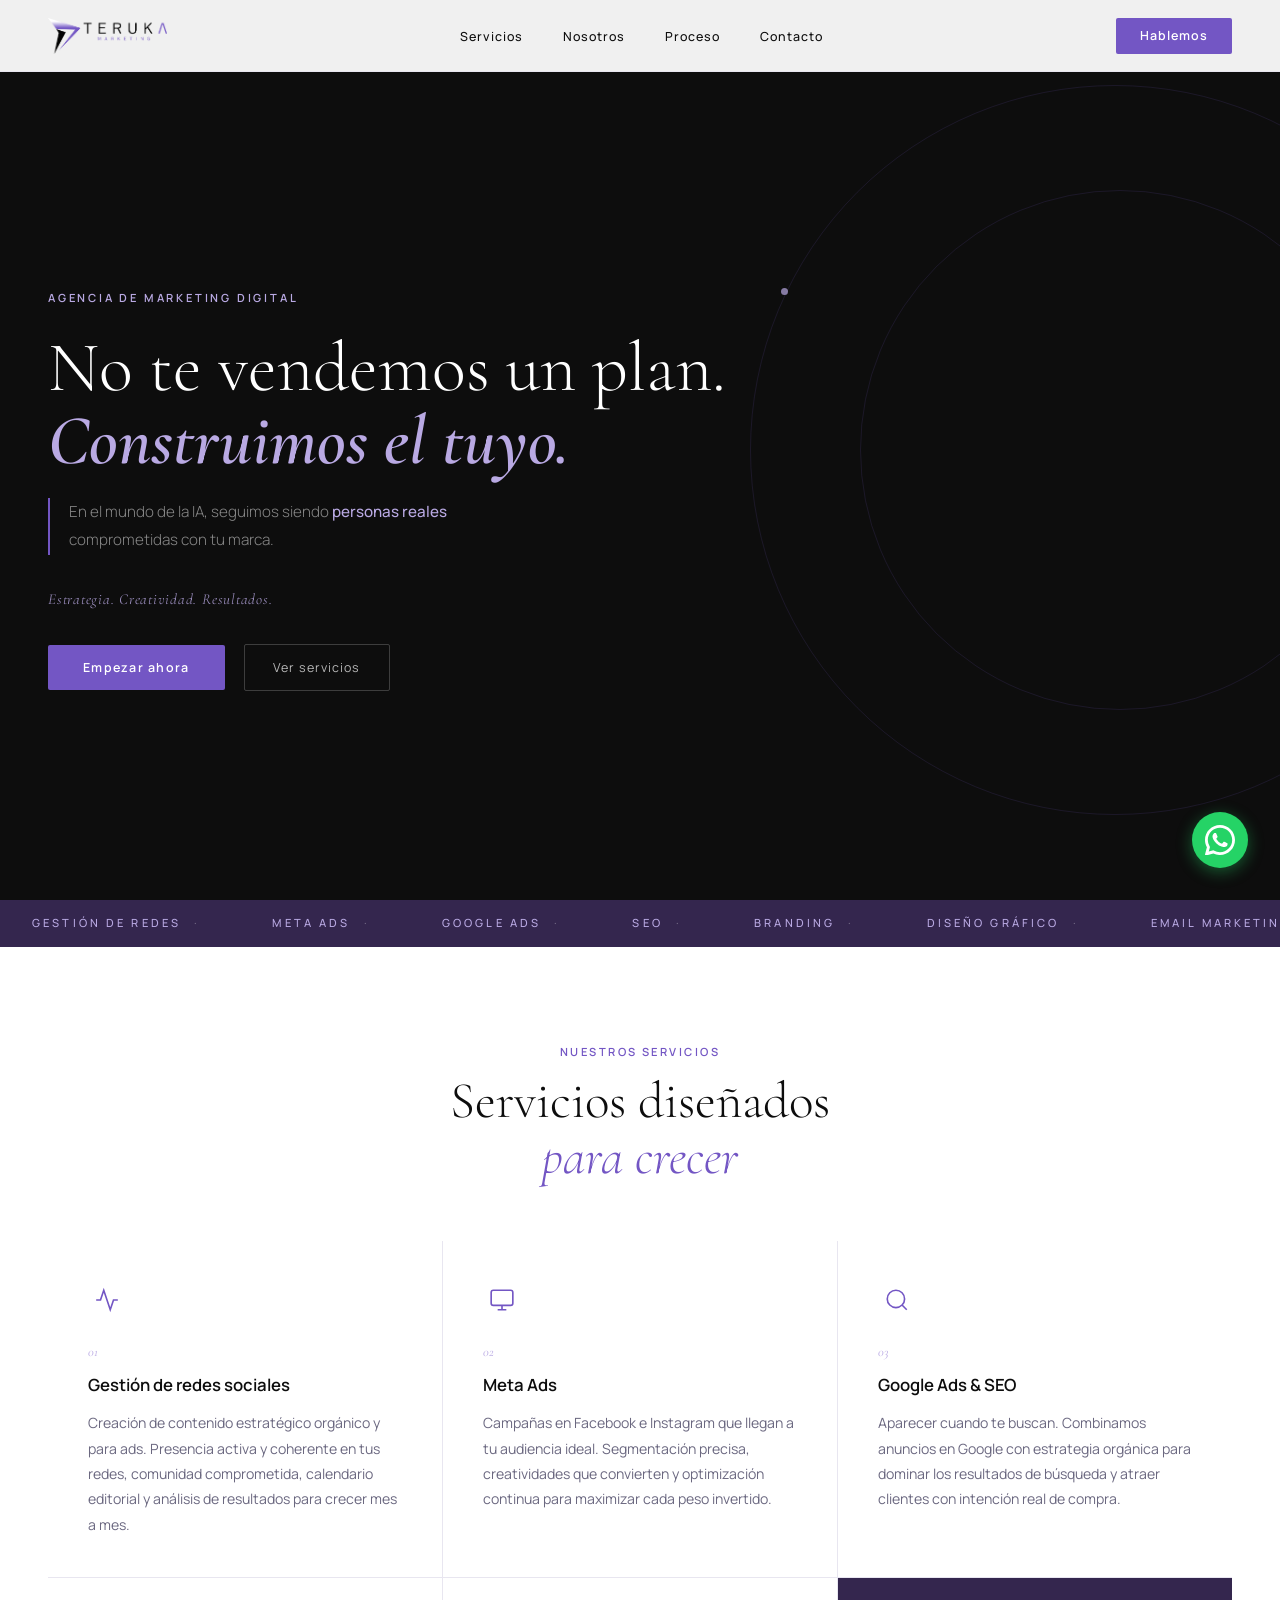
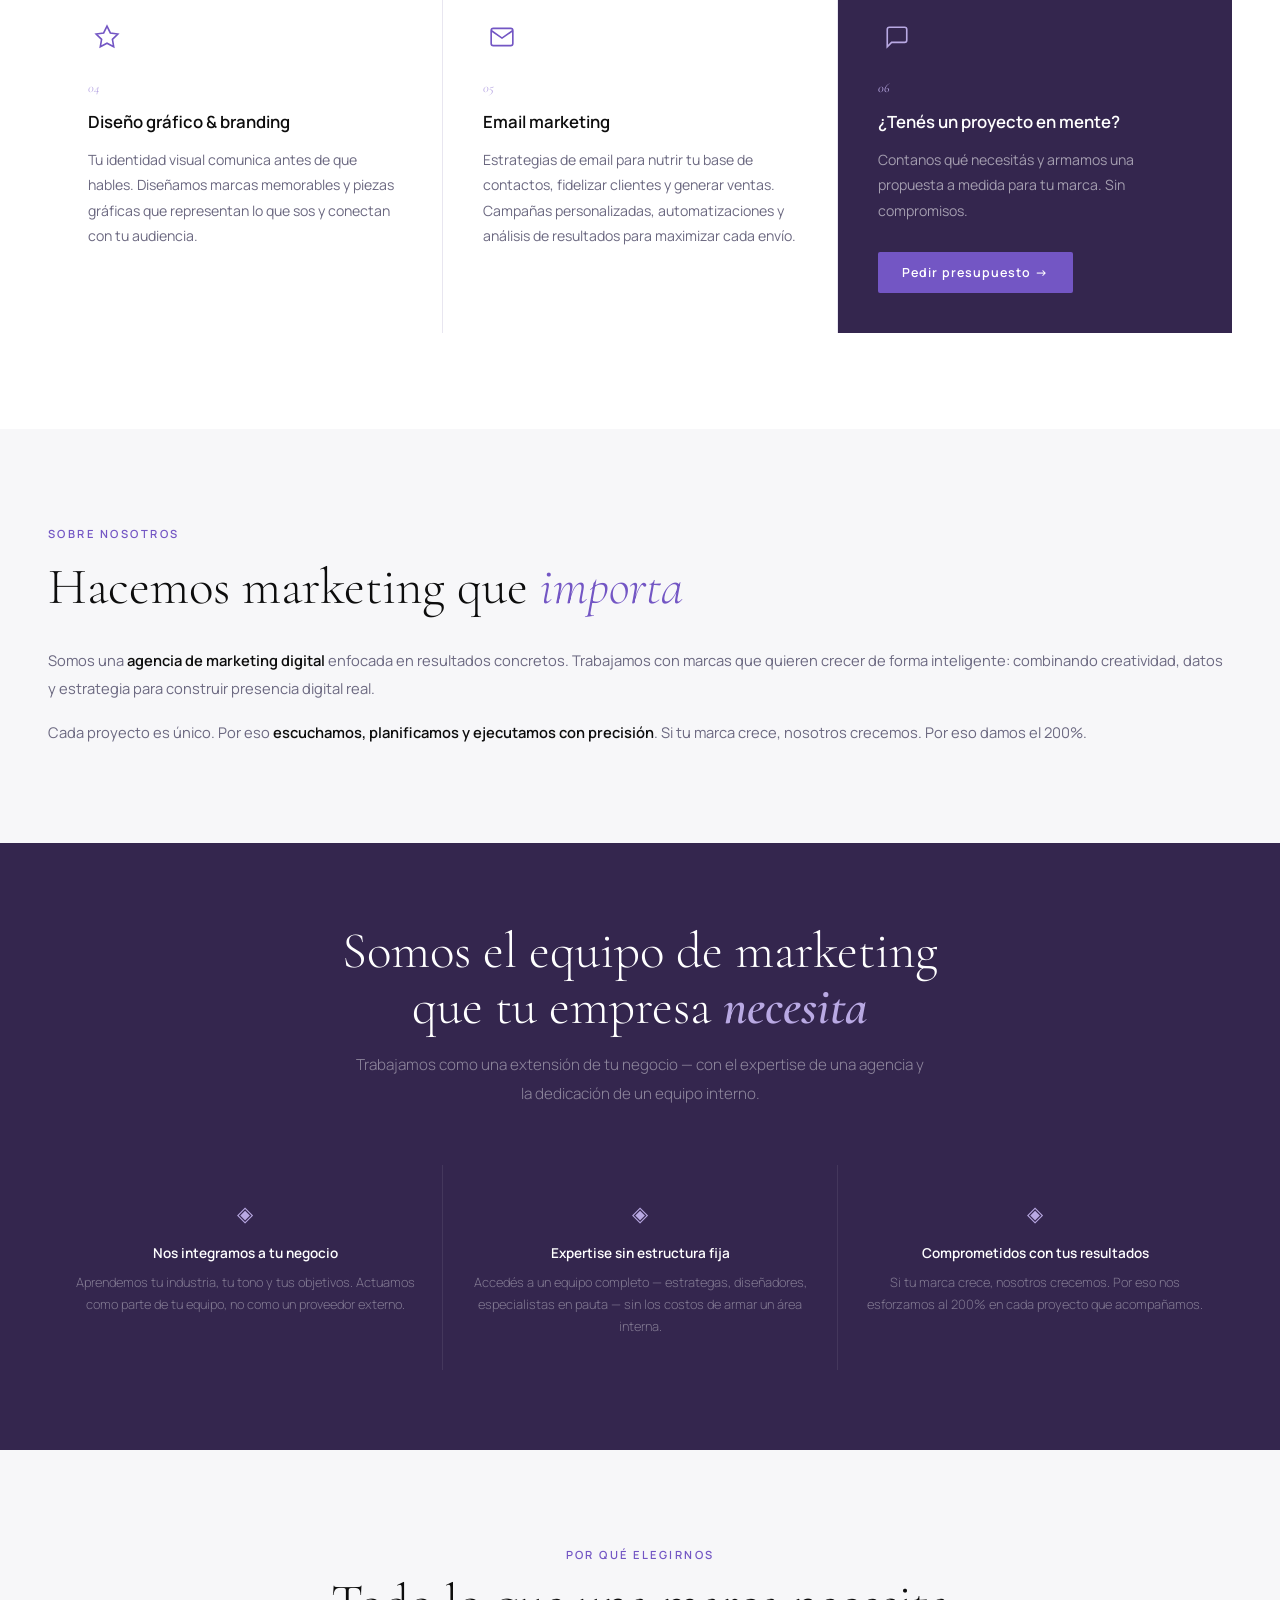
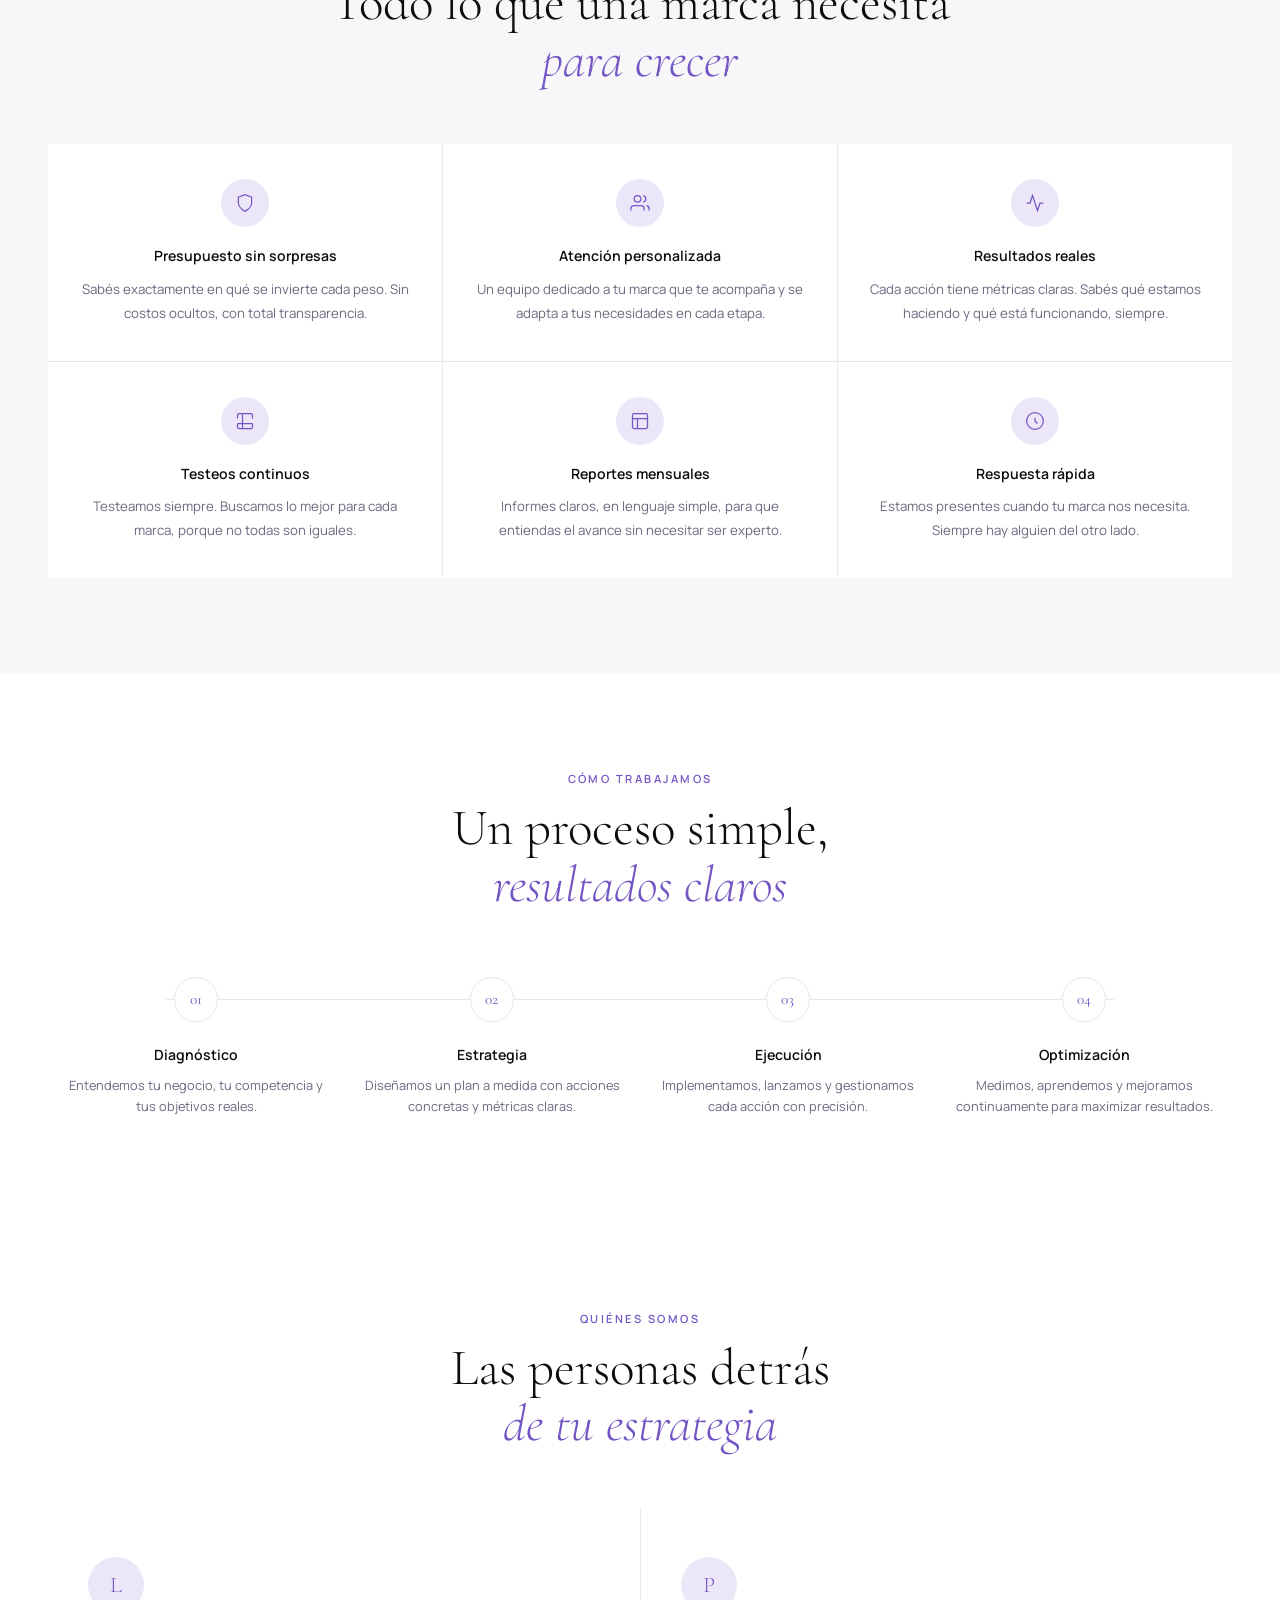
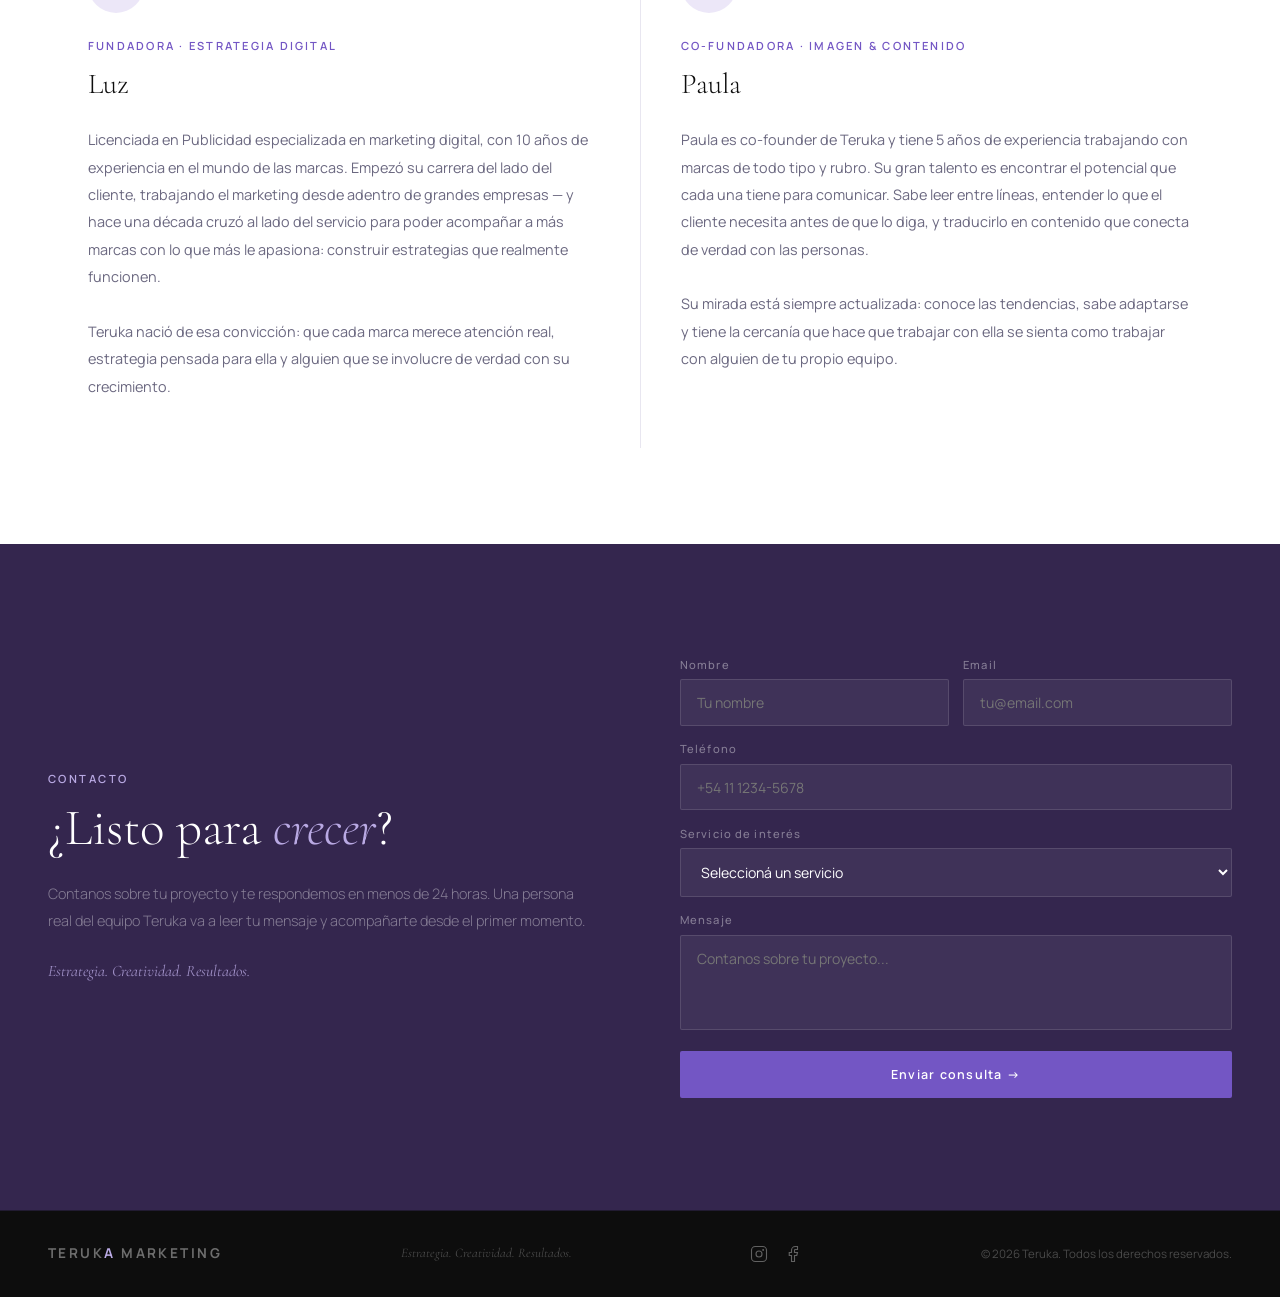
==== index.html @ 1d3dafeb "Add files via upload" ====
<!DOCTYPE html>
<html lang="es">
<head>
  <meta charset="UTF-8">
  <meta name="viewport" content="width=device-width, initial-scale=1.0">

  <!-- SEO básico -->
  <title>Teruka Marketing | Agencia de Marketing Digital</title>
  <meta name="description" content="Somos Teruka, tu equipo de marketing digital externo pero integrado. Estrategia a medida, Meta Ads, Google Ads, SEO, redes sociales y branding. Personas reales, resultados concretos.">
  <meta name="robots" content="index, follow">
  <meta name="google-site-verification" content="Epycf6hb0yD6rXR0CXgvN2WlVGTE7HreQMWPO1eZXPQ" />
  <link rel="canonical" href="https://www.terukamarketing.com/">

  <!-- Open Graph (para compartir en redes sociales) -->
  <meta property="og:type" content="website">
  <meta property="og:url" content="https://www.terukamarketing.com/">
  <meta property="og:title" content="Teruka Marketing | Agencia de Marketing Digital">
  <meta property="og:description" content="Tu equipo de marketing externo pero integrado. Estrategia a medida, Meta Ads, Google Ads, SEO, redes sociales y branding. Personas reales, resultados concretos.">
  <meta property="og:image" content="https://www.terukamarketing.com/img/og-image.jpg">
  <meta property="og:locale" content="es_AR">

  <!-- Twitter/X Card -->
  <meta name="twitter:card" content="summary_large_image">
  <meta name="twitter:title" content="Teruka Marketing | Agencia de Marketing Digital">
  <meta name="twitter:description" content="Tu equipo de marketing externo pero integrado. Personas reales, resultados concretos.">
  <meta name="twitter:image" content="https://www.terukamarketing.com/img/og-image.jpg">

  <!-- Favicon -->
  <link rel="icon" type="image/svg+xml" href="data:image/svg+xml,<svg xmlns='http://www.w3.org/2000/svg' viewBox='0 0 40 40'><polygon points='20,2 38,32 20,24 2,32' fill='%237356C4'/><polygon points='20,10 30,30 20,24' fill='%2334264E'/></svg>">

  <!-- Google Analytics -->
  <script async src="https://www.googletagmanager.com/gtag/js?id=G-FQPHSH0H2D"></script>
  <script>
    window.dataLayer = window.dataLayer || [];
    function gtag(){dataLayer.push(arguments);}
    gtag('js', new Date());
    gtag('config', 'G-FQPHSH0H2D');
  </script>

  <link href="https://fonts.googleapis.com/css2?family=Cormorant+Garamond:ital,wght@0,300;0,400;0,600;1,300;1,400;1,600&family=Manrope:wght@300;400;500;600;700&display=swap" rel="stylesheet">
  <link rel="stylesheet" href="css/styles.css">
</head>
<body>

<!-- ============================================
     NAVEGACIÓN
============================================ -->
<nav>
  <a href="#" class="nav-logo">
    <img src="img/logo-horizontal.png" alt="Teruka Marketing" class="nav-logo-img">
  </a>
  <ul class="nav-links">
    <li><a href="#servicios">Servicios</a></li>
    <li><a href="#nosotros">Nosotros</a></li>
    <li><a href="#proceso">Proceso</a></li>
    <li><a href="#contacto">Contacto</a></li>
  </ul>
  <button class="nav-cta" onclick="document.getElementById('contacto').scrollIntoView({behavior:'smooth'})">Hablemos</button>
  <button class="nav-hamburger" onclick="toggleMenu()" aria-label="Abrir menú">
    <span></span><span></span><span></span>
  </button>
</nav>

<!-- Menú mobile -->
<div class="nav-mobile" id="nav-mobile">
  <button class="nav-mobile-close" onclick="toggleMenu()" aria-label="Cerrar menú">✕</button>
  <ul>
    <li><a href="#servicios" onclick="toggleMenu()">Servicios</a></li>
    <li><a href="#nosotros" onclick="toggleMenu()">Nosotros</a></li>
    <li><a href="#proceso" onclick="toggleMenu()">Proceso</a></li>
    <li><a href="#contacto" onclick="toggleMenu()">Contacto</a></li>
  </ul>
  <button class="nav-cta" onclick="toggleMenu(); document.getElementById('contacto').scrollIntoView({behavior:'smooth'})">Hablemos</button>
</div>
<div class="nav-overlay" id="nav-overlay" onclick="toggleMenu()"></div>

<!-- ============================================
     HERO
============================================ -->
<section id="hero">
  <div class="hero-bg-circle hero-bg-c1"></div>
  <div class="hero-bg-circle hero-bg-c2"></div>
  <div class="hero-bg-dot"></div>
  <div class="hero-content">
    <p class="hero-eyebrow">Agencia de Marketing Digital</p>
    <h1 class="hero-title">No te vendemos un plan.<br><strong>Construimos el tuyo.</strong></h1>
    <p class="hero-support">En el mundo de la IA, seguimos siendo <em>personas reales</em> comprometidas con tu marca.</p>
    <p class="hero-tagline">Estrategia. Creatividad. Resultados.</p>
    <div>
      <button class="btn-primary" onclick="document.getElementById('contacto').scrollIntoView({behavior:'smooth'})">Empezar ahora</button>
      <button class="btn-secondary" onclick="document.getElementById('servicios').scrollIntoView({behavior:'smooth'})">Ver servicios</button>
    </div>
  </div>
</section>

<!-- ============================================
     MARQUEE (banda animada)
============================================ -->
<div class="marquee-wrap">
  <div class="marquee-track">
    <span class="marquee-item">Gestión de Redes <span class="marquee-sep">·</span></span>
    <span class="marquee-item">Meta Ads <span class="marquee-sep">·</span></span>
    <span class="marquee-item">Google Ads <span class="marquee-sep">·</span></span>
    <span class="marquee-item">SEO <span class="marquee-sep">·</span></span>
    <span class="marquee-item">Branding <span class="marquee-sep">·</span></span>
    <span class="marquee-item">Diseño Gráfico <span class="marquee-sep">·</span></span>
    <span class="marquee-item">Email Marketing <span class="marquee-sep">·</span></span>
    <span class="marquee-item">Gestión de Redes <span class="marquee-sep">·</span></span>
    <span class="marquee-item">Meta Ads <span class="marquee-sep">·</span></span>
    <span class="marquee-item">Google Ads <span class="marquee-sep">·</span></span>
    <span class="marquee-item">SEO <span class="marquee-sep">·</span></span>
    <span class="marquee-item">Branding <span class="marquee-sep">·</span></span>
    <span class="marquee-item">Diseño Gráfico <span class="marquee-sep">·</span></span>
    <span class="marquee-item">Email Marketing <span class="marquee-sep">·</span></span>
  </div>
</div>

<!-- ============================================
     SERVICIOS
============================================ -->
<section id="servicios">
  <div class="section-header">
    <p class="section-label">Nuestros Servicios</p>
    <h2 class="section-title">Servicios diseñados<br><em>para crecer</em></h2>
  </div>
  <div class="services-grid">

    <div class="service-card">
      <div class="service-icon">
        <svg viewBox="0 0 24 24"><path d="M22 12h-4l-3 9L9 3l-3 9H2"/></svg>
      </div>
      <p class="service-num">01</p>
      <h3 class="service-name">Gestión de redes sociales</h3>
      <p class="service-desc">Creación de contenido estratégico orgánico y para ads. Presencia activa y coherente en tus redes, comunidad comprometida, calendario editorial y análisis de resultados para crecer mes a mes.</p>
    </div>

    <div class="service-card">
      <div class="service-icon">
        <svg viewBox="0 0 24 24"><rect x="2" y="3" width="20" height="14" rx="2"/><path d="M8 21h8M12 17v4"/></svg>
      </div>
      <p class="service-num">02</p>
      <h3 class="service-name">Meta Ads</h3>
      <p class="service-desc">Campañas en Facebook e Instagram que llegan a tu audiencia ideal. Segmentación precisa, creatividades que convierten y optimización continua para maximizar cada peso invertido.</p>
    </div>

    <div class="service-card">
      <div class="service-icon">
        <svg viewBox="0 0 24 24"><circle cx="11" cy="11" r="8"/><path d="m21 21-4.35-4.35"/></svg>
      </div>
      <p class="service-num">03</p>
      <h3 class="service-name">Google Ads & SEO</h3>
      <p class="service-desc">Aparecer cuando te buscan. Combinamos anuncios en Google con estrategia orgánica para dominar los resultados de búsqueda y atraer clientes con intención real de compra.</p>
    </div>

    <div class="service-card">
      <div class="service-icon">
        <svg viewBox="0 0 24 24"><polygon points="12 2 15.09 8.26 22 9.27 17 14.14 18.18 21.02 12 17.77 5.82 21.02 7 14.14 2 9.27 8.91 8.26 12 2"/></svg>
      </div>
      <p class="service-num">04</p>
      <h3 class="service-name">Diseño gráfico & branding</h3>
      <p class="service-desc">Tu identidad visual comunica antes de que hables. Diseñamos marcas memorables y piezas gráficas que representan lo que sos y conectan con tu audiencia.</p>
    </div>

    <div class="service-card">
      <div class="service-icon">
        <svg viewBox="0 0 24 24"><path d="M4 4h16c1.1 0 2 .9 2 2v12c0 1.1-.9 2-2 2H4c-1.1 0-2-.9-2-2V6c0-1.1.9-2 2-2z"/><polyline points="22,6 12,13 2,6"/></svg>
      </div>
      <p class="service-num">05</p>
      <h3 class="service-name">Email marketing</h3>
      <p class="service-desc">Estrategias de email para nutrir tu base de contactos, fidelizar clientes y generar ventas. Campañas personalizadas, automatizaciones y análisis de resultados para maximizar cada envío.</p>
    </div>

    <div class="service-card" style="display:flex;flex-direction:column;align-items:flex-start;justify-content:space-between;background:var(--purple-dark);">
      <div>
        <div class="service-icon">
          <svg viewBox="0 0 24 24" style="stroke:#B9A9E3"><path d="M21 15a2 2 0 0 1-2 2H7l-4 4V5a2 2 0 0 1 2-2h14a2 2 0 0 1 2 2z"/></svg>
        </div>
        <p class="service-num" style="color:var(--purple-light)">06</p>
        <h3 class="service-name" style="color:#fff">¿Tenés un proyecto en mente?</h3>
        <p class="service-desc" style="color:rgba(255,255,255,0.55);margin-bottom:1.8rem">Contanos qué necesitás y armamos una propuesta a medida para tu marca. Sin compromisos.</p>
      </div>
      <button
        onclick="document.getElementById('contacto').scrollIntoView({behavior:'smooth'})"
        style="background:var(--purple-main);color:#fff;border:none;padding:0.75rem 1.5rem;font-family:var(--font-body);font-size:0.78rem;letter-spacing:0.08em;font-weight:600;cursor:pointer;border-radius:2px;transition:background 0.2s;"
        onmouseover="this.style.background='#8a6ad4'"
        onmouseout="this.style.background='var(--purple-main)'"
      >Pedir presupuesto →</button>
    </div>

  </div>
</section>

<!-- ============================================
     NOSOTROS
============================================ -->
<section id="nosotros" style="grid-template-columns:1fr">
  <div>
    <p class="about-label">Sobre nosotros</p>
    <h2 class="about-title">Hacemos marketing que <em>importa</em></h2>
    <p class="about-text">Somos una <strong>agencia de marketing digital</strong> enfocada en resultados concretos. Trabajamos con marcas que quieren crecer de forma inteligente: combinando creatividad, datos y estrategia para construir presencia digital real.</p>
    <p class="about-text" style="margin-top:1rem">Cada proyecto es único. Por eso <strong>escuchamos, planificamos y ejecutamos con precisión</strong>. Si tu marca crece, nosotros crecemos. Por eso damos el 200%.</p>
  </div>
</section>

<!-- ============================================
     BANNER EQUIPO
============================================ -->
<div class="equipo-banner">
  <h2 class="equipo-banner-title">Somos el equipo de marketing<br>que tu empresa <strong>necesita</strong></h2>
  <p class="equipo-banner-sub">Trabajamos como una extensión de tu negocio — con el expertise de una agencia y la dedicación de un equipo interno.</p>
  <div class="equipo-features">
    <div class="equipo-feature">
      <div class="equipo-feature-icon">◈</div>
      <div class="equipo-feature-title">Nos integramos a tu negocio</div>
      <div class="equipo-feature-desc">Aprendemos tu industria, tu tono y tus objetivos. Actuamos como parte de tu equipo, no como un proveedor externo.</div>
    </div>
    <div class="equipo-feature">
      <div class="equipo-feature-icon">◈</div>
      <div class="equipo-feature-title">Expertise sin estructura fija</div>
      <div class="equipo-feature-desc">Accedés a un equipo completo — estrategas, diseñadores, especialistas en pauta — sin los costos de armar un área interna.</div>
    </div>
    <div class="equipo-feature">
      <div class="equipo-feature-icon">◈</div>
      <div class="equipo-feature-title">Comprometidos con tus resultados</div>
      <div class="equipo-feature-desc">Si tu marca crece, nosotros crecemos. Por eso nos esforzamos al 200% en cada proyecto que acompañamos.</div>
    </div>
  </div>
</div>

<!-- ============================================
     DIFERENCIALES
============================================ -->
<section id="diferenciales">
  <div class="section-header">
    <p class="section-label">Por qué elegirnos</p>
    <h2 class="section-title">Todo lo que una marca necesita<br><em>para crecer</em></h2>
  </div>
  <div class="diferenciales-grid">
    <div class="diferencial-card">
      <div class="dif-icon"><svg viewBox="0 0 24 24"><path d="M12 22s8-4 8-10V5l-8-3-8 3v7c0 6 8 10 8 10z"/></svg></div>
      <h3 class="dif-name">Presupuesto sin sorpresas</h3>
      <p class="dif-desc">Sabés exactamente en qué se invierte cada peso. Sin costos ocultos, con total transparencia.</p>
    </div>
    <div class="diferencial-card">
      <div class="dif-icon"><svg viewBox="0 0 24 24"><path d="M17 21v-2a4 4 0 0 0-4-4H5a4 4 0 0 0-4 4v2"/><circle cx="9" cy="7" r="4"/><path d="M23 21v-2a4 4 0 0 0-3-3.87"/><path d="M16 3.13a4 4 0 0 1 0 7.75"/></svg></div>
      <h3 class="dif-name">Atención personalizada</h3>
      <p class="dif-desc">Un equipo dedicado a tu marca que te acompaña y se adapta a tus necesidades en cada etapa.</p>
    </div>
    <div class="diferencial-card">
      <div class="dif-icon"><svg viewBox="0 0 24 24"><polyline points="22 12 18 12 15 21 9 3 6 12 2 12"/></svg></div>
      <h3 class="dif-name">Resultados reales</h3>
      <p class="dif-desc">Cada acción tiene métricas claras. Sabés qué estamos haciendo y qué está funcionando, siempre.</p>
    </div>
    <div class="diferencial-card">
      <div class="dif-icon"><svg viewBox="0 0 24 24"><path d="M9 3H5a2 2 0 0 0-2 2v4m6-6h10a2 2 0 0 1 2 2v4M9 3v18m0 0h10a2 2 0 0 0 2-2v-4M9 21H5a2 2 0 0 1-2-2v-4m0 0h18"/></svg></div>
      <h3 class="dif-name">Testeos continuos</h3>
      <p class="dif-desc">Testeamos siempre. Buscamos lo mejor para cada marca, porque no todas son iguales.</p>
    </div>
    <div class="diferencial-card">
      <div class="dif-icon"><svg viewBox="0 0 24 24"><rect x="3" y="3" width="18" height="18" rx="2"/><path d="M3 9h18M9 21V9"/></svg></div>
      <h3 class="dif-name">Reportes mensuales</h3>
      <p class="dif-desc">Informes claros, en lenguaje simple, para que entiendas el avance sin necesitar ser experto.</p>
    </div>
    <div class="diferencial-card">
      <div class="dif-icon"><svg viewBox="0 0 24 24"><circle cx="12" cy="12" r="10"/><path d="M12 8v4l3 3"/></svg></div>
      <h3 class="dif-name">Respuesta rápida</h3>
      <p class="dif-desc">Estamos presentes cuando tu marca nos necesita. Siempre hay alguien del otro lado.</p>
    </div>
  </div>
</section>

<!-- ============================================
     PROCESO
============================================ -->
<section id="proceso">
  <div class="section-header">
    <p class="section-label">Cómo trabajamos</p>
    <h2 class="section-title">Un proceso simple,<br><em>resultados claros</em></h2>
  </div>
  <div class="process-steps">
    <div class="process-step">
      <div class="step-circle">01</div>
      <h4 class="step-title">Diagnóstico</h4>
      <p class="step-desc">Entendemos tu negocio, tu competencia y tus objetivos reales.</p>
    </div>
    <div class="process-step">
      <div class="step-circle">02</div>
      <h4 class="step-title">Estrategia</h4>
      <p class="step-desc">Diseñamos un plan a medida con acciones concretas y métricas claras.</p>
    </div>
    <div class="process-step">
      <div class="step-circle">03</div>
      <h4 class="step-title">Ejecución</h4>
      <p class="step-desc">Implementamos, lanzamos y gestionamos cada acción con precisión.</p>
    </div>
    <div class="process-step">
      <div class="step-circle">04</div>
      <h4 class="step-title">Optimización</h4>
      <p class="step-desc">Medimos, aprendemos y mejoramos continuamente para maximizar resultados.</p>
    </div>
  </div>
</section>

<!-- ============================================
     EQUIPO (pilares / personas)
============================================ -->
<section id="pilares" style="background:var(--white);padding:6rem 3rem">
  <div class="section-header">
    <p class="section-label">Quiénes somos</p>
    <h2 class="section-title">Las personas detrás<br><em>de tu estrategia</em></h2>
  </div>
  <div style="display:grid;grid-template-columns:1fr 1fr;gap:1px;background:var(--gray-mid);margin-top:3.5rem">

    <div style="background:var(--white);padding:3rem 2.5rem;position:relative;overflow:hidden;transition:background 0.3s"
         onmouseover="this.style.background='var(--purple-faint)'"
         onmouseout="this.style.background='var(--white)'">
      <div style="width:56px;height:56px;border-radius:50%;background:var(--purple-ultra);display:flex;align-items:center;justify-content:center;margin-bottom:1.5rem;font-family:var(--font-display);font-size:1.4rem;font-weight:300;color:var(--purple-main)">L</div>
      <p style="font-size:0.7rem;letter-spacing:0.2em;color:var(--purple-main);text-transform:uppercase;font-weight:600;margin-bottom:0.4rem">Fundadora · Estrategia Digital</p>
      <h3 style="font-family:var(--font-display);font-size:1.8rem;font-weight:300;margin-bottom:1.2rem;color:var(--black)">Luz</h3>
      <p style="color:var(--gray-text);line-height:1.9;font-size:0.9rem">Licenciada en Publicidad especializada en marketing digital, con 10 años de experiencia en el mundo de las marcas. Empezó su carrera del lado del cliente, trabajando el marketing desde adentro de grandes empresas — y hace una década cruzó al lado del servicio para poder acompañar a más marcas con lo que más le apasiona: construir estrategias que realmente funcionen.<br><br>Teruka nació de esa convicción: que cada marca merece atención real, estrategia pensada para ella y alguien que se involucre de verdad con su crecimiento.</p>
    </div>

    <div style="background:var(--white);padding:3rem 2.5rem;position:relative;overflow:hidden;transition:background 0.3s"
         onmouseover="this.style.background='var(--purple-faint)'"
         onmouseout="this.style.background='var(--white)'">
      <div style="width:56px;height:56px;border-radius:50%;background:var(--purple-ultra);display:flex;align-items:center;justify-content:center;margin-bottom:1.5rem;font-family:var(--font-display);font-size:1.4rem;font-weight:300;color:var(--purple-main)">P</div>
      <p style="font-size:0.7rem;letter-spacing:0.2em;color:var(--purple-main);text-transform:uppercase;font-weight:600;margin-bottom:0.4rem">Co-fundadora · Imagen & Contenido</p>
      <h3 style="font-family:var(--font-display);font-size:1.8rem;font-weight:300;margin-bottom:1.2rem;color:var(--black)">Paula</h3>
      <p style="color:var(--gray-text);line-height:1.9;font-size:0.9rem">Paula es co-founder de Teruka y tiene 5 años de experiencia trabajando con marcas de todo tipo y rubro. Su gran talento es encontrar el potencial que cada una tiene para comunicar. Sabe leer entre líneas, entender lo que el cliente necesita antes de que lo diga, y traducirlo en contenido que conecta de verdad con las personas.<br><br>Su mirada está siempre actualizada: conoce las tendencias, sabe adaptarse y tiene la cercanía que hace que trabajar con ella se sienta como trabajar con alguien de tu propio equipo.</p>
    </div>

  </div>
</section>

<!-- ============================================
     CONTACTO
============================================ -->
<section id="contacto">
  <div class="contact-left">
    <p class="section-label">Contacto</p>
    <h2 class="contact-title">¿Listo para <em>crecer</em>?</h2>
    <p class="contact-sub">Contanos sobre tu proyecto y te respondemos en menos de 24 horas. Una persona real del equipo Teruka va a leer tu mensaje y acompañarte desde el primer momento.</p>
    <p class="contact-tagline">Estrategia. Creatividad. Resultados.</p>
  </div>
  <div>
    <form class="contact-form" id="contact-form" onsubmit="handleSubmit(event)">
      <div class="form-row">
        <div class="form-field"><label>Nombre</label><input type="text" name="nombre" placeholder="Tu nombre" id="f-nombre"></div>
        <div class="form-field"><label>Email</label><input type="email" name="email" placeholder="tu@email.com" id="f-email"></div>
      </div>
      <div class="form-field"><label>Teléfono</label><input type="tel" name="telefono" placeholder="+54 11 1234-5678" required></div>
      <div class="form-field">
        <label>Servicio de interés</label>
        <select name="servicio" id="f-servicio">
          <option value="">Seleccioná un servicio</option>
          <option>Gestión de redes sociales</option>
          <option>Meta Ads</option>
          <option>Google Ads / SEO</option>
          <option>Diseño gráfico / Branding</option>
          <option>Email marketing</option>
          <option>Estrategia integral</option>
        </select>
      </div>
      <div class="form-field"><label>Mensaje</label><textarea name="mensaje" placeholder="Contanos sobre tu proyecto..." id="f-mensaje"></textarea></div>
      <button type="submit" class="form-submit" id="form-btn">Enviar consulta →</button>
      <p id="form-msg" style="display:none;text-align:center;font-size:0.88rem;padding:0.75rem;border-radius:2px;margin-top:0.5rem"></p>
    </form>
  </div>
</section>

<!-- ============================================
     FOOTER
============================================ -->
<footer>
  <div class="footer-left">
    <span class="footer-logo-text">TERUK<span>A</span> MARKETING</span>
  </div>
  <span class="footer-tagline">Estrategia. Creatividad. Resultados.</span>
  <div class="footer-social">
    <a href="https://www.instagram.com/teruka.marketing/" target="_blank" aria-label="Instagram de Teruka">
      <svg viewBox="0 0 24 24" fill="none" stroke="currentColor" stroke-width="1.5"><rect x="2" y="2" width="20" height="20" rx="5"/><circle cx="12" cy="12" r="4"/><circle cx="17.5" cy="6.5" r="0.5" fill="currentColor"/></svg>
    </a>
    <a href="https://www.facebook.com/profile.php?id=61590219536391" target="_blank" aria-label="Facebook de Teruka">
      <svg viewBox="0 0 24 24" fill="none" stroke="currentColor" stroke-width="1.5"><path d="M18 2h-3a5 5 0 0 0-5 5v3H7v4h3v8h4v-8h3l1-4h-4V7a1 1 0 0 1 1-1h3z"/></svg>
    </a>
  </div>
  <span class="footer-copy">© 2026 Teruka. Todos los derechos reservados.</span>
</footer>

<!-- Botón flotante de WhatsApp -->
<a class="whatsapp-btn" href="https://wa.me/5491164404437?text=Hola%2C%20me%20interesa%20saber%20m%C3%A1s%20sobre%20los%20servicios%20de%20Teruka." target="_blank" aria-label="Contactar por WhatsApp">
  <svg viewBox="0 0 24 24" fill="currentColor"><path d="M17.472 14.382c-.297-.149-1.758-.867-2.03-.967-.273-.099-.471-.148-.67.15-.197.297-.767.966-.94 1.164-.173.199-.347.223-.644.075-.297-.15-1.255-.463-2.39-1.475-.883-.788-1.48-1.761-1.653-2.059-.173-.297-.018-.458.13-.606.134-.133.298-.347.446-.52.149-.174.198-.298.298-.497.099-.198.05-.371-.025-.52-.075-.149-.669-1.612-.916-2.207-.242-.579-.487-.5-.669-.51-.173-.008-.371-.01-.57-.01-.198 0-.52.074-.792.372-.272.297-1.04 1.016-1.04 2.479 0 1.462 1.065 2.875 1.213 3.074.149.198 2.096 3.2 5.077 4.487.709.306 1.262.489 1.694.625.712.227 1.36.195 1.871.118.571-.085 1.758-.719 2.006-1.413.248-.694.248-1.289.173-1.413-.074-.124-.272-.198-.57-.347z"/><path d="M12 0C5.373 0 0 5.373 0 12c0 2.117.554 4.103 1.523 5.826L.057 23.428a.75.75 0 0 0 .921.921l5.687-1.461A11.945 11.945 0 0 0 12 24c6.627 0 12-5.373 12-12S18.627 0 12 0zm0 21.75a9.696 9.696 0 0 1-4.953-1.355l-.355-.211-3.676.944.974-3.565-.232-.368A9.697 9.697 0 0 1 2.25 12C2.25 6.615 6.615 2.25 12 2.25S21.75 6.615 21.75 12 17.385 21.75 12 21.75z"/></svg>
</a>

<script src="js/main.js"></script>
</body>
</html>
---- css/styles.css ----
/* ============================================
   TERUKA MARKETING — Estilos globales
   Colores: #7356C4 (principal), #34264E (oscuro), #B9A9E3 (claro)
   Tipografías: Manrope (cuerpo), Cormorant Garamond (títulos)
============================================ */

/* Reset y variables */
* { margin: 0; padding: 0; box-sizing: border-box; }

:root {
  --white: #ffffff;
  --black: #0d0d0d;
  --purple-dark: #34264E;
  --purple-main: #7356C4;
  --purple-light: #B9A9E3;
  --purple-faint: #f0ecfa;
  --purple-ultra: #ece7f8;
  --gray-soft: #f7f7f9;
  --gray-mid: #e8e6f0;
  --gray-text: #6b6880;
  --font-display: 'Cormorant Garamond', serif;
  --font-body: 'Manrope', sans-serif;
}

html { scroll-behavior: smooth; }

body {
  font-family: var(--font-body);
  background: var(--white);
  color: var(--black);
  font-size: 16px;
  line-height: 1.6;
  overflow-x: hidden;
}

/* ============================================
   NAVEGACIÓN
============================================ */
nav {
  position: fixed;
  top: 0; left: 0; right: 0;
  z-index: 100;
  padding: 1.1rem 3rem;
  display: flex;
  justify-content: space-between;
  align-items: center;
  background: rgba(255, 255, 255, 0.94);
  backdrop-filter: blur(10px);
  border-bottom: 1px solid var(--gray-mid);
}

.nav-logo { display: flex; align-items: center; text-decoration: none; }
.nav-logo-img { height: 36px; width: auto; }

.nav-links { display: flex; gap: 2.5rem; list-style: none; }
.nav-links a {
  text-decoration: none;
  color: var(--black);
  font-size: 0.78rem;
  letter-spacing: 0.08em;
  font-weight: 500;
  transition: color 0.2s;
}
.nav-links a:hover { color: var(--purple-main); }

.nav-cta {
  background: var(--purple-main);
  color: var(--white);
  border: none;
  padding: 0.6rem 1.5rem;
  font-family: var(--font-body);
  font-size: 0.78rem;
  letter-spacing: 0.08em;
  font-weight: 600;
  cursor: pointer;
  transition: background 0.2s;
  border-radius: 2px;
}
.nav-cta:hover { background: var(--purple-dark); }

/* ============================================
   HERO
============================================ */
#hero {
  min-height: 100vh;
  display: flex;
  align-items: center;
  padding: 0 3rem;
  padding-top: 5rem;
  position: relative;
  overflow: hidden;
  background: var(--black);
}

.hero-bg-circle {
  position: absolute;
  border-radius: 50%;
  border: 1px solid rgba(115, 86, 196, 0.15);
}
.hero-bg-c1 { right: -100px; top: 50%; transform: translateY(-50%); width: 520px; height: 520px; }
.hero-bg-c2 { right: -200px; top: 50%; transform: translateY(-50%); width: 730px; height: 730px; }
.hero-bg-dot {
  position: absolute;
  width: 7px; height: 7px;
  border-radius: 50%;
  background: var(--purple-light);
  top: 32%; left: 61%;
  opacity: 0.7;
}

.hero-content { max-width: 680px; animation: fadeUp 0.9s ease forwards; }
.hero-eyebrow {
  font-size: 0.7rem;
  letter-spacing: 0.25em;
  color: var(--purple-light);
  text-transform: uppercase;
  margin-bottom: 1.5rem;
  font-weight: 600;
}
.hero-title {
  font-family: var(--font-display);
  font-size: clamp(2.8rem, 5.5vw, 5rem);
  font-weight: 300;
  line-height: 1.05;
  margin-bottom: 1.2rem;
  color: var(--white);
}
.hero-title strong { font-weight: 600; font-style: italic; color: var(--purple-light); }

.hero-support {
  font-size: 0.95rem;
  color: rgba(255, 255, 255, 0.5);
  max-width: 460px;
  margin-bottom: 2rem;
  font-weight: 300;
  line-height: 1.9;
  border-left: 2px solid var(--purple-main);
  padding-left: 1.2rem;
}
.hero-support em { color: var(--purple-light); font-style: normal; font-weight: 500; }

.hero-tagline {
  font-family: var(--font-display);
  font-size: 0.95rem;
  color: var(--purple-light);
  font-style: italic;
  letter-spacing: 0.05em;
  margin-bottom: 2rem;
  opacity: 0.8;
}

.btn-primary {
  display: inline-block;
  background: var(--purple-main);
  color: var(--white);
  padding: 0.9rem 2.2rem;
  font-size: 0.78rem;
  letter-spacing: 0.1em;
  font-weight: 600;
  transition: all 0.2s;
  cursor: pointer;
  border: none;
  font-family: var(--font-body);
  border-radius: 2px;
}
.btn-primary:hover { background: var(--purple-dark); }

.btn-secondary {
  display: inline-block;
  background: transparent;
  color: rgba(255, 255, 255, 0.7);
  padding: 0.9rem 1.8rem;
  font-size: 0.78rem;
  letter-spacing: 0.08em;
  border: 1px solid rgba(255, 255, 255, 0.2);
  margin-left: 1rem;
  transition: all 0.2s;
  cursor: pointer;
  font-family: var(--font-body);
  border-radius: 2px;
}
.btn-secondary:hover { border-color: var(--purple-light); color: var(--purple-light); }

/* ============================================
   MARQUEE (banda animada)
============================================ */
.marquee-wrap { background: var(--purple-dark); padding: 0.9rem 0; overflow: hidden; }
.marquee-track { display: flex; animation: marquee 22s linear infinite; }
.marquee-item {
  white-space: nowrap;
  padding: 0 2rem;
  font-size: 0.7rem;
  letter-spacing: 0.28em;
  color: var(--purple-light);
  text-transform: uppercase;
  font-weight: 500;
}
.marquee-sep { color: rgba(255, 255, 255, 0.3); margin: 0 0.5rem; }

/* ============================================
   SERVICIOS
============================================ */
#servicios { background: var(--white); padding: 6rem 3rem; }

.section-header { text-align: center; margin-bottom: 3.5rem; }
.section-label {
  font-size: 0.7rem;
  letter-spacing: 0.22em;
  color: var(--purple-main);
  text-transform: uppercase;
  margin-bottom: 0.75rem;
  font-weight: 600;
}
.section-title {
  font-family: var(--font-display);
  font-size: clamp(2rem, 4vw, 3.2rem);
  font-weight: 300;
  line-height: 1.1;
}
.section-title em { color: var(--purple-main); font-style: italic; }

.services-grid {
  display: grid;
  grid-template-columns: repeat(3, 1fr);
  gap: 1px;
  background: var(--gray-mid);
}

.service-card {
  background: var(--white);
  padding: 2.5rem;
  transition: all 0.3s;
  position: relative;
  overflow: hidden;
}
.service-card::before {
  content: '';
  position: absolute;
  left: 0; top: 0; bottom: 0;
  width: 3px;
  background: var(--purple-main);
  transform: scaleY(0);
  transition: transform 0.3s;
  transform-origin: bottom;
}
.service-card:hover::before { transform: scaleY(1); }
.service-card:hover { background: var(--purple-ultra); }

.service-card.featured {
  grid-column: span 3;
  display: grid;
  grid-template-columns: auto 1fr;
  gap: 2rem;
  align-items: start;
  background: var(--purple-ultra);
}
.service-card.featured::before { transform: scaleY(1); }

.service-icon {
  width: 38px; height: 38px;
  margin-bottom: 1.4rem;
  display: flex;
  align-items: center;
  justify-content: center;
}
.service-card.featured .service-icon { margin-bottom: 0; margin-top: 0.3rem; }
.service-icon svg { width: 26px; height: 26px; stroke: var(--purple-main); fill: none; stroke-width: 1.5; }

.service-num {
  font-family: var(--font-display);
  font-size: 0.82rem;
  color: var(--purple-light);
  margin-bottom: 0.6rem;
  font-style: italic;
}
.service-name { font-size: 1.05rem; font-weight: 600; margin-bottom: 0.7rem; color: var(--black); }
.service-desc { font-size: 0.88rem; color: var(--gray-text); line-height: 1.8; }
.service-tag {
  display: inline-block;
  background: var(--purple-main);
  color: var(--white);
  font-size: 0.65rem;
  font-weight: 700;
  letter-spacing: 0.1em;
  padding: 0.2rem 0.6rem;
  border-radius: 2px;
  margin-bottom: 0.8rem;
  text-transform: uppercase;
}

/* ============================================
   NOSOTROS
============================================ */
#nosotros {
  padding: 6rem 3rem;
  display: grid;
  grid-template-columns: 1fr 1fr;
  gap: 5rem;
  align-items: center;
  background: var(--gray-soft);
}

.about-label {
  font-size: 0.7rem;
  letter-spacing: 0.22em;
  color: var(--purple-main);
  text-transform: uppercase;
  margin-bottom: 1rem;
  font-weight: 600;
}
.about-title {
  font-family: var(--font-display);
  font-size: clamp(2rem, 4vw, 3.4rem);
  font-weight: 300;
  line-height: 1.1;
  margin-bottom: 2rem;
}
.about-title em { font-style: italic; color: var(--purple-main); }
.about-text { color: var(--gray-text); line-height: 1.9; font-size: 0.92rem; }
.about-text strong { color: var(--black); font-weight: 600; }

/* ============================================
   BANNER EQUIPO
============================================ */
.equipo-banner { background: var(--purple-dark); padding: 5rem 3rem; text-align: center; }
.equipo-banner-title {
  font-family: var(--font-display);
  font-size: clamp(2rem, 4vw, 3.6rem);
  font-weight: 300;
  color: var(--white);
  line-height: 1.1;
  margin-bottom: 1rem;
}
.equipo-banner-title strong { font-weight: 600; font-style: italic; color: var(--purple-light); }
.equipo-banner-sub {
  font-size: 0.95rem;
  color: rgba(255, 255, 255, 0.45);
  max-width: 580px;
  margin: 0 auto;
  line-height: 1.9;
  font-weight: 300;
}

.equipo-features {
  display: grid;
  grid-template-columns: repeat(3, 1fr);
  gap: 1px;
  background: rgba(255, 255, 255, 0.08);
  margin-top: 3.5rem;
}
.equipo-feature { padding: 2rem 1.5rem; text-align: center; background: var(--purple-dark); }
.equipo-feature-icon { font-size: 1.3rem; margin-bottom: 0.75rem; color: var(--purple-light); }
.equipo-feature-title { font-size: 0.85rem; font-weight: 600; color: var(--white); margin-bottom: 0.5rem; }
.equipo-feature-desc { font-size: 0.8rem; color: rgba(255, 255, 255, 0.38); line-height: 1.7; font-weight: 300; }

/* ============================================
   PILARES
============================================ */
#pilares { background: var(--white); padding: 6rem 3rem; }

.pilares-grid {
  display: grid;
  grid-template-columns: repeat(5, 1fr);
  gap: 1px;
  background: var(--gray-mid);
  margin-top: 3.5rem;
}
.pilar-card { background: var(--white); padding: 2rem 1.25rem; text-align: center; transition: all 0.3s; }
.pilar-card:hover { background: var(--purple-faint); }
.pilar-icon {
  width: 48px; height: 48px;
  margin: 0 auto 1.1rem;
  background: var(--purple-ultra);
  border-radius: 50%;
  display: flex;
  align-items: center;
  justify-content: center;
  transition: all 0.3s;
}
.pilar-card:hover .pilar-icon { background: var(--purple-main); }
.pilar-icon svg { width: 20px; height: 20px; stroke: var(--purple-main); fill: none; stroke-width: 1.5; transition: all 0.3s; }
.pilar-card:hover .pilar-icon svg { stroke: var(--white); }
.pilar-name {
  font-size: 0.78rem;
  font-weight: 700;
  color: var(--purple-main);
  letter-spacing: 0.1em;
  text-transform: uppercase;
  margin-bottom: 0.65rem;
}
.pilar-desc { font-size: 0.82rem; color: var(--gray-text); line-height: 1.75; }

/* ============================================
   DIFERENCIALES
============================================ */
#diferenciales { background: var(--gray-soft); padding: 6rem 3rem; }

.diferenciales-grid {
  display: grid;
  grid-template-columns: repeat(3, 1fr);
  gap: 1px;
  background: var(--gray-mid);
  margin-top: 3.5rem;
}
.diferencial-card { background: var(--white); padding: 2.2rem 1.8rem; text-align: center; transition: all 0.3s; }
.diferencial-card:hover { background: var(--purple-ultra); }

.dif-icon {
  width: 48px; height: 48px;
  margin: 0 auto 1.1rem;
  background: var(--purple-ultra);
  border-radius: 50%;
  display: flex;
  align-items: center;
  justify-content: center;
  transition: all 0.3s;
}
.diferencial-card:hover .dif-icon { background: var(--purple-main); }
.dif-icon svg { width: 20px; height: 20px; stroke: var(--purple-main); fill: none; stroke-width: 1.5; transition: all 0.3s; }
.diferencial-card:hover .dif-icon svg { stroke: var(--white); }
.dif-name { font-size: 0.88rem; font-weight: 600; margin-bottom: 0.65rem; color: var(--black); }
.dif-desc { font-size: 0.83rem; color: var(--gray-text); line-height: 1.8; }

/* ============================================
   PROCESO
============================================ */
#proceso { padding: 6rem 3rem; }

.process-steps {
  display: grid;
  grid-template-columns: repeat(4, 1fr);
  gap: 0;
  margin-top: 4rem;
  position: relative;
}
.process-steps::before {
  content: '';
  position: absolute;
  top: 1.4rem;
  left: 10%; right: 10%;
  height: 1px;
  background: var(--gray-mid);
}
.process-step { text-align: center; padding: 0 1rem; }
.step-circle {
  width: 2.8rem; height: 2.8rem;
  border-radius: 50%;
  border: 1px solid var(--gray-mid);
  display: flex;
  align-items: center;
  justify-content: center;
  margin: 0 auto 1.4rem;
  font-family: var(--font-display);
  font-size: 0.95rem;
  font-weight: 400;
  background: var(--white);
  position: relative;
  z-index: 1;
  transition: all 0.3s;
  color: var(--purple-main);
}
.process-step:hover .step-circle { background: var(--purple-main); border-color: var(--purple-main); color: var(--white); }
.step-title { font-size: 0.88rem; font-weight: 600; margin-bottom: 0.5rem; }
.step-desc { font-size: 0.8rem; color: var(--gray-text); line-height: 1.7; }

/* ============================================
   CONTACTO
============================================ */
#contacto {
  background: var(--purple-dark);
  padding: 7rem 3rem;
  display: grid;
  grid-template-columns: 1fr 1fr;
  gap: 5rem;
  align-items: center;
}

.contact-left .section-label { color: var(--purple-light); }
.contact-title {
  font-family: var(--font-display);
  font-size: clamp(2rem, 4vw, 3.4rem);
  font-weight: 300;
  color: var(--white);
  line-height: 1.1;
  margin: 0.75rem 0 1.5rem;
}
.contact-title em { font-style: italic; color: var(--purple-light); }
.contact-sub { color: rgba(255, 255, 255, 0.4); font-size: 0.9rem; font-weight: 300; line-height: 1.9; }
.contact-tagline {
  font-family: var(--font-display);
  font-size: 1rem;
  color: var(--purple-light);
  font-style: italic;
  margin-top: 1.5rem;
  opacity: 0.8;
}

.contact-form { display: flex; flex-direction: column; gap: 0.9rem; }
.form-row { display: grid; grid-template-columns: 1fr 1fr; gap: 0.9rem; }
.form-field { display: flex; flex-direction: column; gap: 0.35rem; }
.form-field label { font-size: 0.7rem; letter-spacing: 0.1em; color: rgba(255, 255, 255, 0.4); font-weight: 500; }
.form-field input,
.form-field textarea,
.form-field select {
  background: rgba(255, 255, 255, 0.06);
  border: 1px solid rgba(255, 255, 255, 0.12);
  color: var(--white);
  padding: 0.8rem 1rem;
  font-family: var(--font-body);
  font-size: 0.88rem;
  outline: none;
  transition: border 0.2s;
  border-radius: 2px;
}
.form-field input:focus,
.form-field textarea:focus,
.form-field select:focus { border-color: var(--purple-light); }
.form-field textarea { resize: none; height: 95px; }
.form-field select option { background: var(--purple-dark); }

.form-submit {
  background: var(--purple-main);
  color: var(--white);
  border: none;
  padding: 0.95rem 2rem;
  font-family: var(--font-body);
  font-size: 0.78rem;
  letter-spacing: 0.1em;
  cursor: pointer;
  font-weight: 600;
  transition: background 0.2s;
  width: 100%;
  margin-top: 0.4rem;
  border-radius: 2px;
}
.form-submit:hover { background: #8a6ad4; }

/* ============================================
   FOOTER
============================================ */
footer {
  background: var(--black);
  border-top: 1px solid rgba(115, 86, 196, 0.2);
  padding: 2rem 3rem;
  display: flex;
  justify-content: space-between;
  align-items: center;
}
.footer-left { display: flex; align-items: center; gap: 0.6rem; }
.footer-logo-text {
  font-family: var(--font-body);
  font-size: 0.85rem;
  font-weight: 700;
  letter-spacing: 0.18em;
  color: rgba(255, 255, 255, 0.4);
  text-transform: uppercase;
}
.footer-logo-text span { color: var(--purple-light); }
.footer-tagline { font-family: var(--font-display); font-size: 0.82rem; color: rgba(255, 255, 255, 0.25); font-style: italic; }
.footer-copy { font-size: 0.72rem; color: rgba(255, 255, 255, 0.25); }

.footer-social { display: flex; gap: 1rem; align-items: center; }
.footer-social a {
  color: rgba(255, 255, 255, 0.35);
  transition: color 0.2s;
  display: flex;
}
.footer-social a:hover { color: var(--purple-light); }
.footer-social svg { width: 18px; height: 18px; }

/* ============================================
   MENÚ HAMBURGUESA (mobile)
============================================ */
.nav-hamburger {
  display: none;
  flex-direction: column;
  gap: 5px;
  background: none;
  border: none;
  cursor: pointer;
  padding: 4px;
}
.nav-hamburger span {
  display: block;
  width: 24px;
  height: 2px;
  background: var(--black);
  transition: all 0.3s;
}

.nav-mobile {
  display: none;
  position: fixed;
  top: 0; right: 0;
  width: 280px;
  height: 100vh;
  background: var(--white);
  z-index: 200;
  padding: 2rem 2rem;
  flex-direction: column;
  gap: 2rem;
  box-shadow: -4px 0 20px rgba(0,0,0,0.1);
}
.nav-mobile.open { display: flex; }
.nav-mobile ul { list-style: none; display: flex; flex-direction: column; gap: 0; }
.nav-mobile ul li a {
  display: block;
  padding: 1rem 0;
  font-size: 1rem;
  font-weight: 500;
  color: var(--black);
  text-decoration: none;
  border-bottom: 1px solid var(--gray-mid);
  letter-spacing: 0.05em;
}
.nav-mobile .nav-cta { width: 100%; text-align: center; padding: 0.9rem; }
.nav-mobile-close {
  background: none;
  border: none;
  font-size: 1.2rem;
  cursor: pointer;
  color: var(--gray-text);
  align-self: flex-end;
}

.nav-overlay {
  display: none;
  position: fixed;
  inset: 0;
  background: rgba(0,0,0,0.4);
  z-index: 199;
}
.nav-overlay.open { display: block; }

/* ============================================
   RESPONSIVE — TABLET (max 1024px)
============================================ */
@media (max-width: 1024px) {
  nav { padding: 1rem 2rem; }

  #hero { padding: 0 2rem; padding-top: 5rem; }

  #servicios { padding: 5rem 2rem; }
  .services-grid { grid-template-columns: repeat(2, 1fr); }
  .service-card.featured { grid-column: span 2; }

  #nosotros { padding: 5rem 2rem; gap: 3rem; }

  .equipo-banner { padding: 4rem 2rem; }
  .equipo-features { grid-template-columns: 1fr; }

  #diferenciales { padding: 5rem 2rem; }
  .diferenciales-grid { grid-template-columns: repeat(2, 1fr); }

  #proceso { padding: 5rem 2rem; }
  .process-steps { grid-template-columns: repeat(2, 1fr); gap: 2rem; }
  .process-steps::before { display: none; }

  #pilares { padding: 5rem 2rem; }

  #contacto { padding: 5rem 2rem; gap: 3rem; }

  footer { padding: 2rem; }
}

/* ============================================
   RESPONSIVE — MOBILE (max 768px)
============================================ */
@media (max-width: 768px) {
  /* Nav */
  nav { padding: 1rem 1.5rem; }
  .nav-links { display: none; }
  .nav-cta { display: none; }
  .nav-hamburger { display: flex; }

  /* Hero */
  #hero { padding: 1.5rem; padding-top: 6rem; min-height: 90vh; }
  .hero-bg-c1, .hero-bg-c2, .hero-bg-dot { display: none; }
  .hero-content { max-width: 100%; }
  .btn-secondary { margin-left: 0; margin-top: 0.75rem; }
  #hero > div:last-of-type { display: flex; flex-direction: column; align-items: flex-start; }

  /* Marquee */
  .marquee-wrap { padding: 0.75rem 0; }

  /* Servicios */
  #servicios { padding: 4rem 1.5rem; }
  .services-grid { grid-template-columns: 1fr; }
  .service-card.featured { grid-column: span 1; grid-template-columns: 1fr; }

  /* Nosotros */
  #nosotros { padding: 4rem 1.5rem; grid-template-columns: 1fr; gap: 2rem; }

  /* Equipo banner */
  .equipo-banner { padding: 3rem 1.5rem; }
  .equipo-features { grid-template-columns: 1fr; }

  /* Diferenciales */
  #diferenciales { padding: 4rem 1.5rem; }
  .diferenciales-grid { grid-template-columns: 1fr; }

  /* Proceso */
  #proceso { padding: 4rem 1.5rem; }
  .process-steps { grid-template-columns: 1fr; gap: 2rem; }
  .process-steps::before { display: none; }

  /* Pilares / Equipo */
  #pilares { padding: 4rem 1.5rem; }
  #pilares > div:last-child { grid-template-columns: 1fr !important; }

  /* Contacto */
  #contacto { padding: 4rem 1.5rem; grid-template-columns: 1fr; gap: 2.5rem; }
  .form-row { grid-template-columns: 1fr; }

  /* Footer */
  footer { padding: 2rem 1.5rem; flex-direction: column; gap: 1rem; text-align: center; }
  .footer-left { justify-content: center; }
}

/* ============================================
   BOTÓN FLOTANTE WHATSAPP
============================================ */
.whatsapp-btn {
  position: fixed;
  bottom: 2rem;
  right: 2rem;
  width: 56px;
  height: 56px;
  background: #25D366;
  border-radius: 50%;
  display: flex;
  align-items: center;
  justify-content: center;
  box-shadow: 0 4px 16px rgba(37, 211, 102, 0.4);
  z-index: 999;
  transition: transform 0.2s, box-shadow 0.2s;
  color: white;
}
.whatsapp-btn:hover {
  transform: scale(1.1);
  box-shadow: 0 6px 20px rgba(37, 211, 102, 0.5);
}
.whatsapp-btn svg {
  width: 30px;
  height: 30px;
}

/* Respeta preferencia de movimiento reducido */
@media (prefers-reduced-motion: reduce) {
  .marquee-track { animation: none; }
  .hero-content { animation: none; }
}

/* ============================================
   ANIMACIONES
============================================ */
@keyframes fadeUp {
  from { opacity: 0; transform: translateY(24px); }
  to   { opacity: 1; transform: translateY(0); }
}

@keyframes marquee {
  0%   { transform: translateX(0); }
  100% { transform: translateX(-50%); }
}
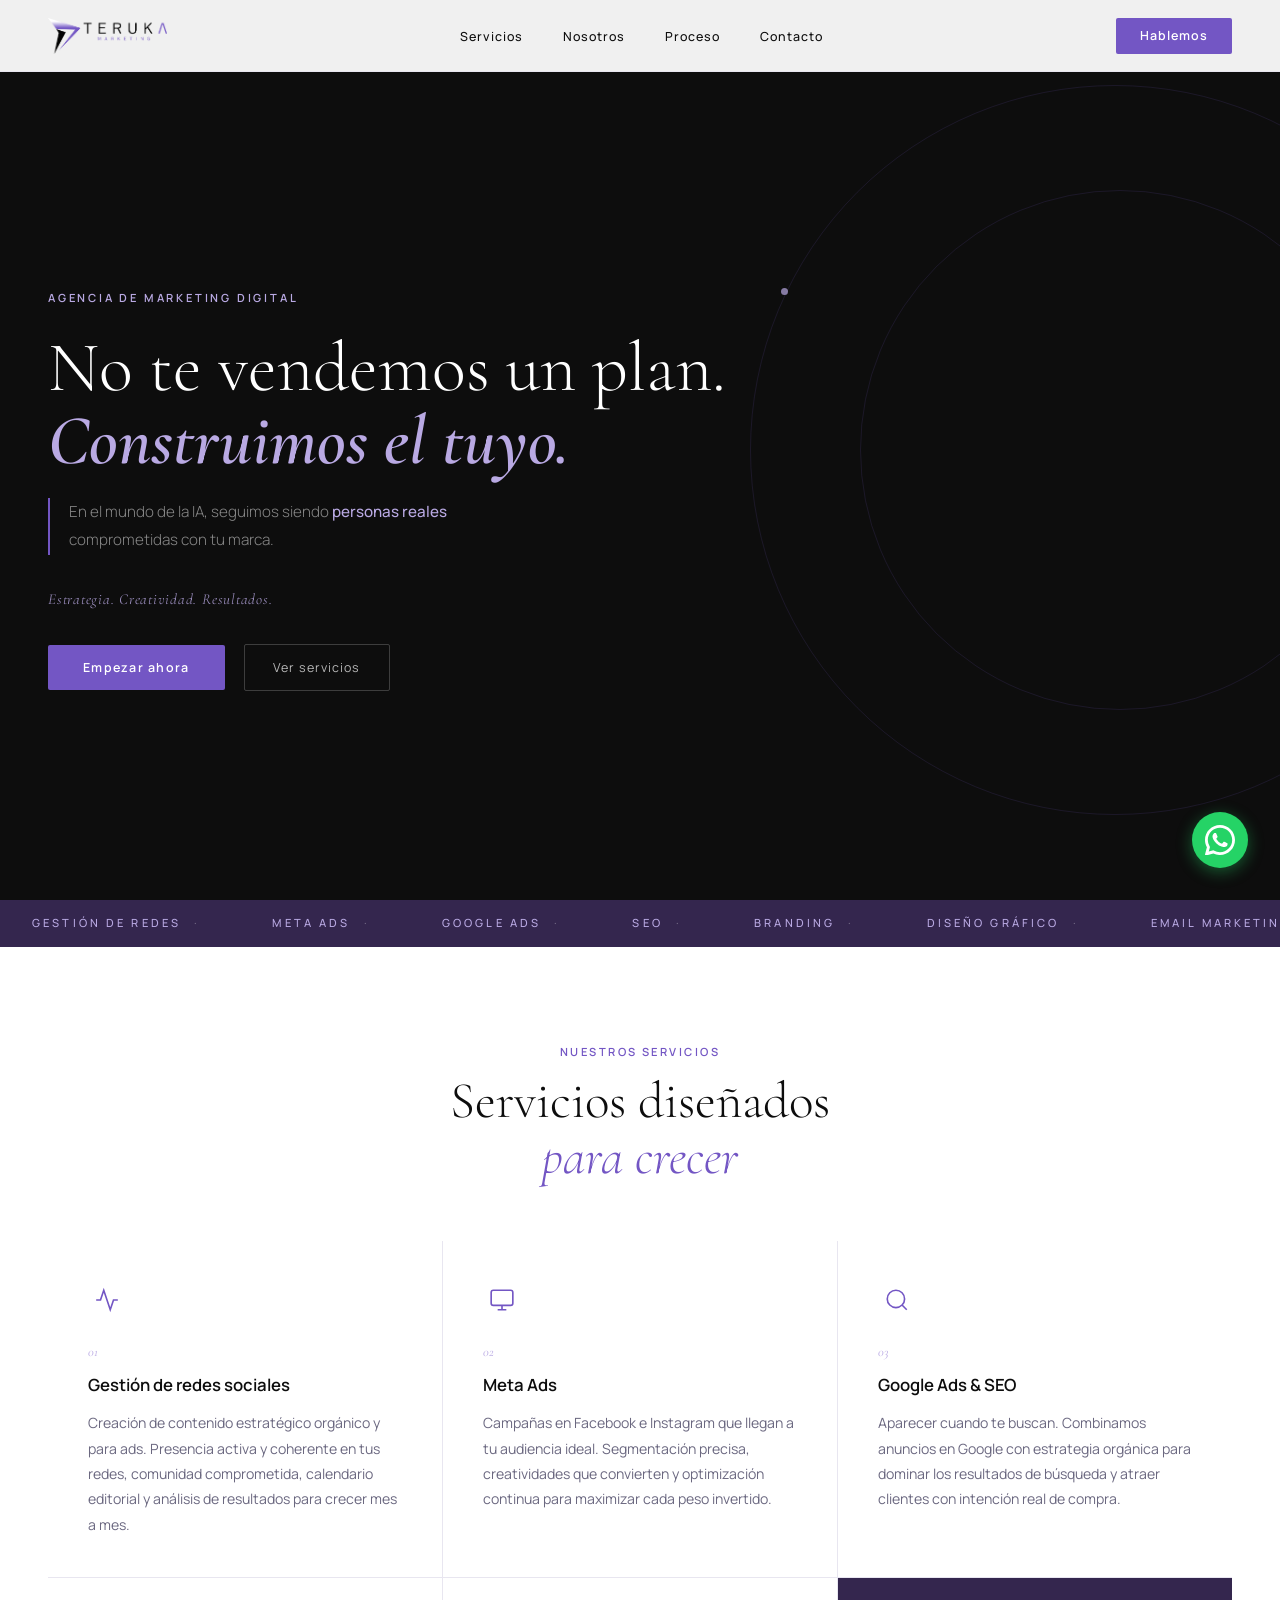
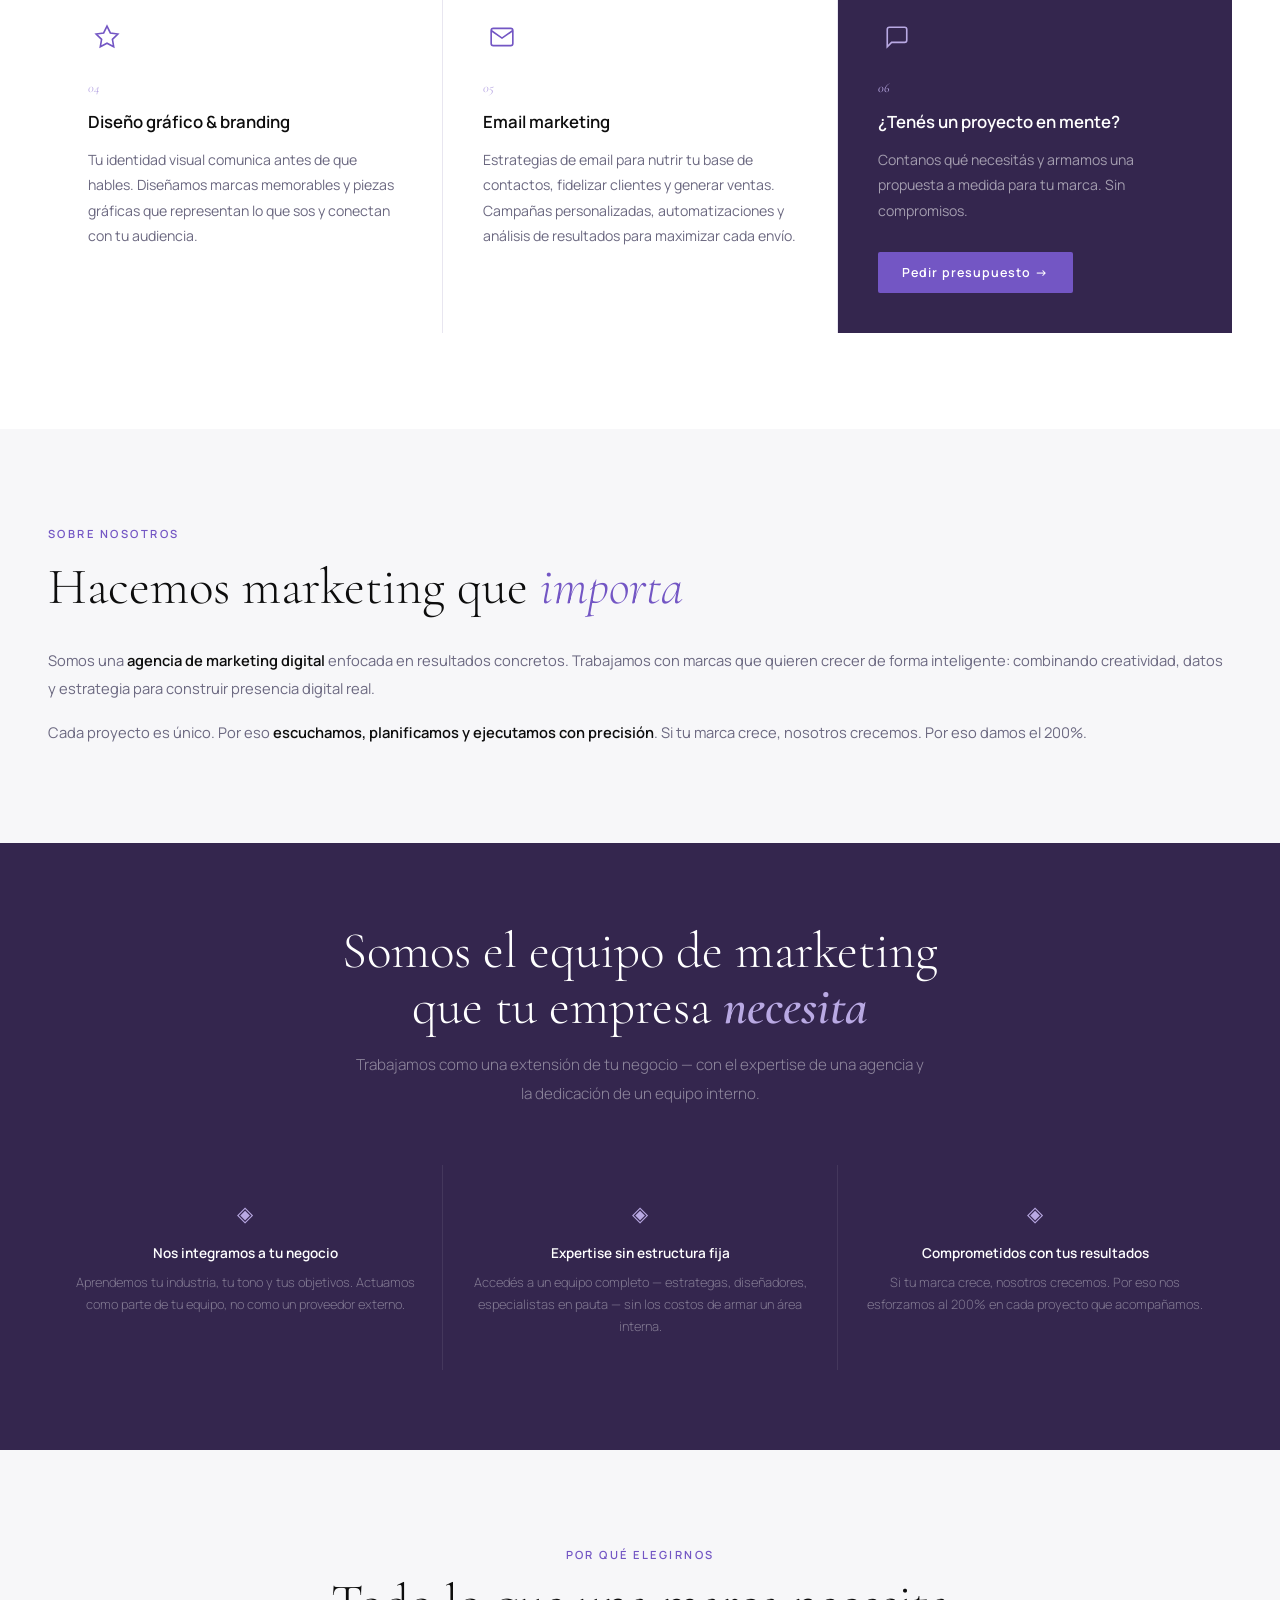
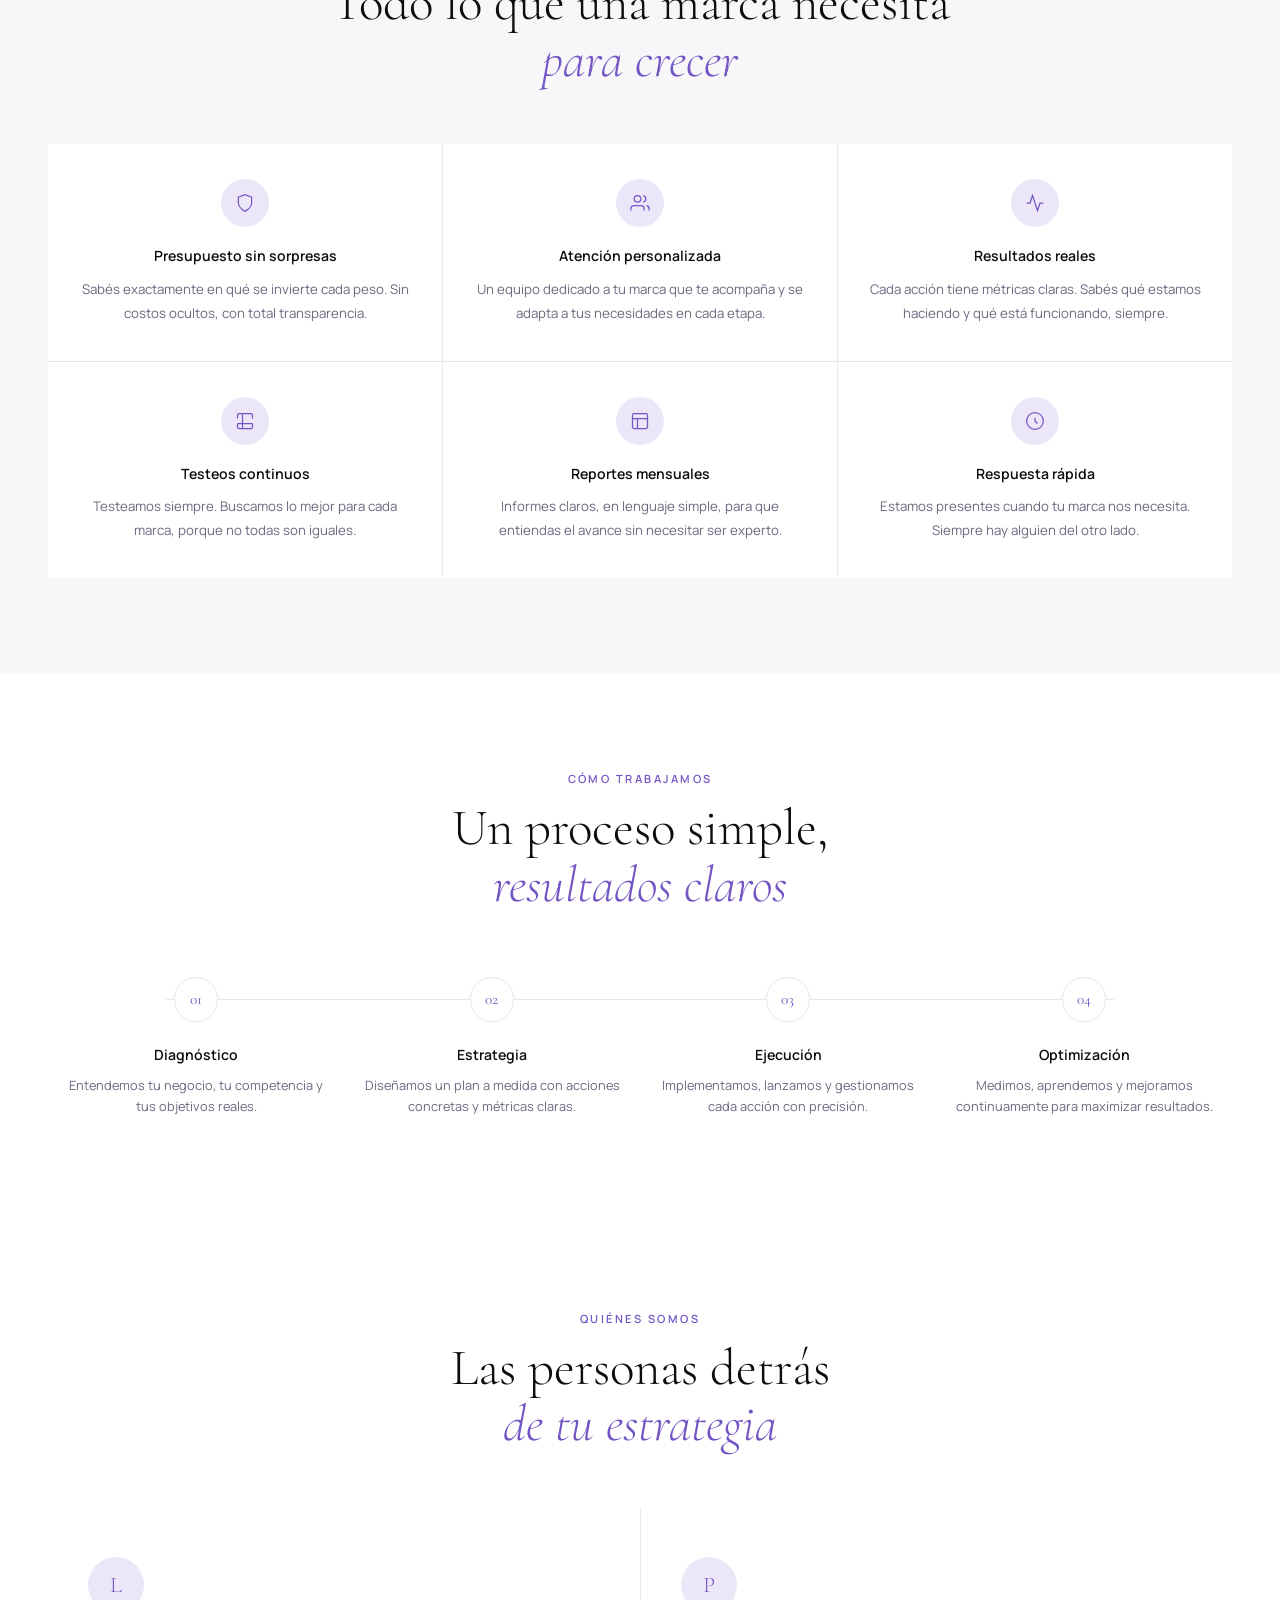
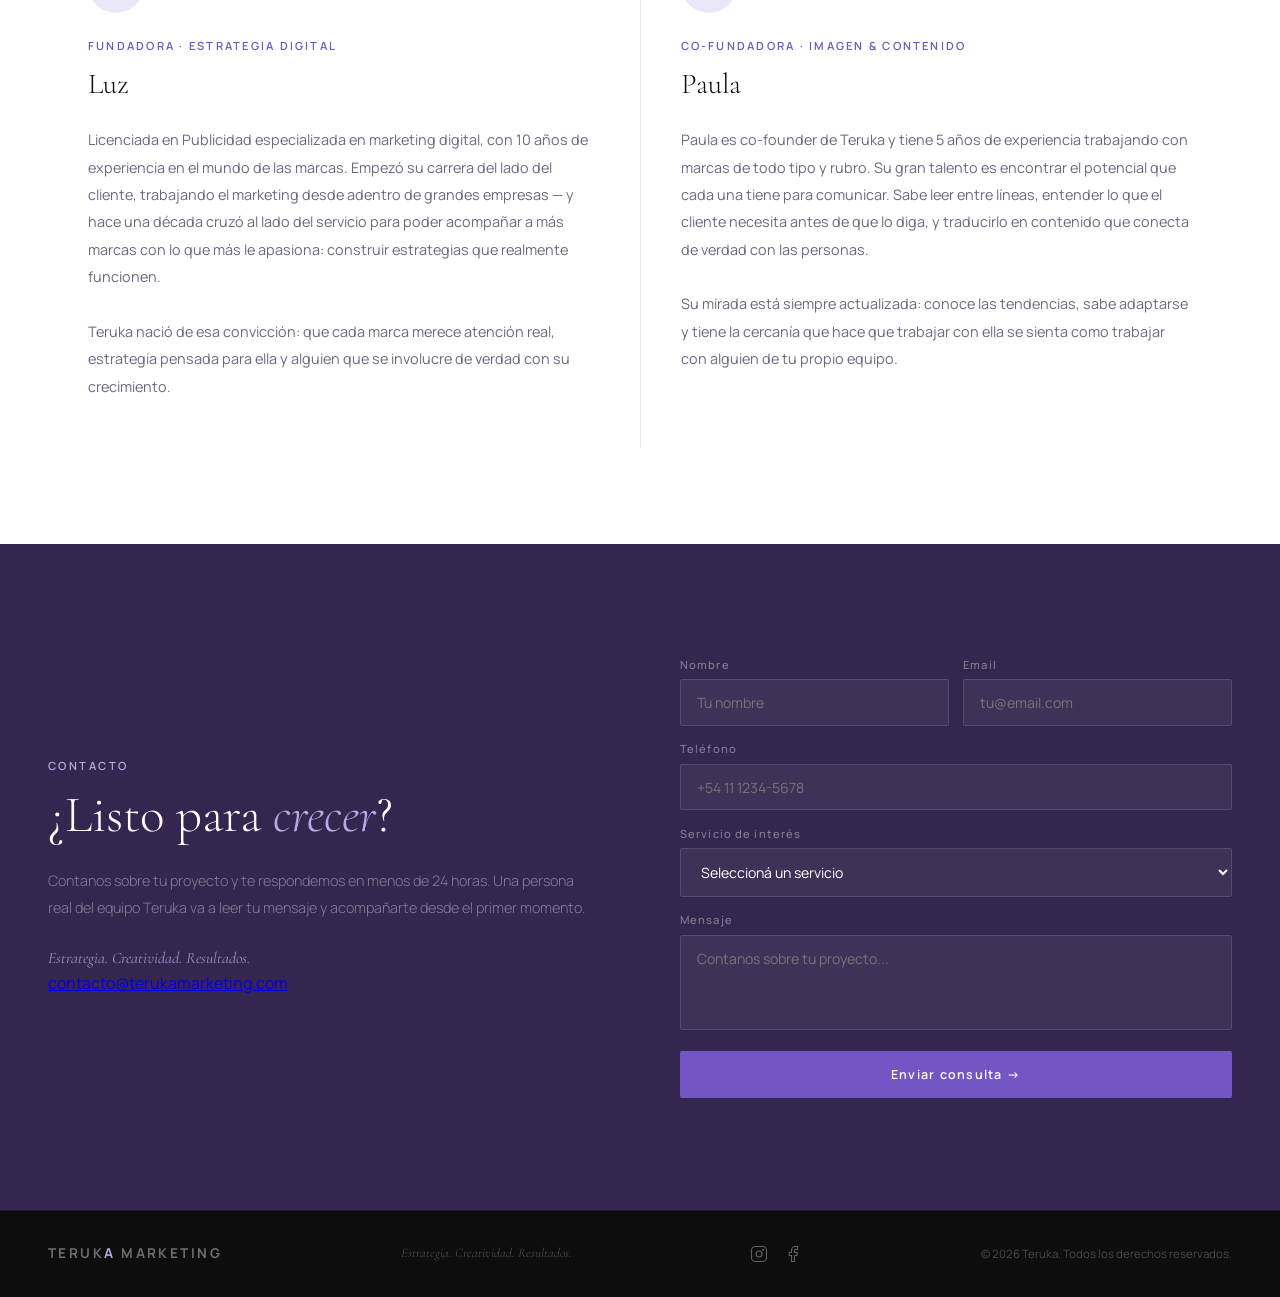
==== commit 76da95c8: "Add files via upload" ====
--- a/index.html
+++ b/index.html
@@ -36,6 +36,24 @@
     gtag('js', new Date());
     gtag('config', 'G-FQPHSH0H2D');
   </script>
+
+  <!-- Meta Pixel Code -->
+  <script>
+  !function(f,b,e,v,n,t,s)
+  {if(f.fbq)return;n=f.fbq=function(){n.callMethod?
+  n.callMethod.apply(n,arguments):n.queue.push(arguments)};
+  if(!f._fbq)f._fbq=n;n.push=n;n.loaded=!0;n.version='2.0';
+  n.queue=[];t=b.createElement(e);t.async=!0;
+  t.src=v;s=b.getElementsByTagName(e)[0];
+  s.parentNode.insertBefore(t,s)}(window, document,'script',
+  'https://connect.facebook.net/en_US/fbevents.js');
+  fbq('init', '1596631921882949');
+  fbq('track', 'PageView');
+  </script>
+  <noscript><img height="1" width="1" style="display:none"
+  src="https://www.facebook.com/tr?id=1596631921882949&ev=PageView&noscript=1"
+  /></noscript>
+  <!-- End Meta Pixel Code -->
 
   <link href="https://fonts.googleapis.com/css2?family=Cormorant+Garamond:ital,wght@0,300;0,400;0,600;1,300;1,400;1,600&family=Manrope:wght@300;400;500;600;700&display=swap" rel="stylesheet">
   <link rel="stylesheet" href="css/styles.css">
@@ -341,6 +359,7 @@
     <h2 class="contact-title">¿Listo para <em>crecer</em>?</h2>
     <p class="contact-sub">Contanos sobre tu proyecto y te respondemos en menos de 24 horas. Una persona real del equipo Teruka va a leer tu mensaje y acompañarte desde el primer momento.</p>
     <p class="contact-tagline">Estrategia. Creatividad. Resultados.</p>
+    <a href="mailto:contacto@terukamarketing.com" class="contact-email">contacto@terukamarketing.com</a>
   </div>
   <div>
     <form class="contact-form" id="contact-form" onsubmit="handleSubmit(event)">
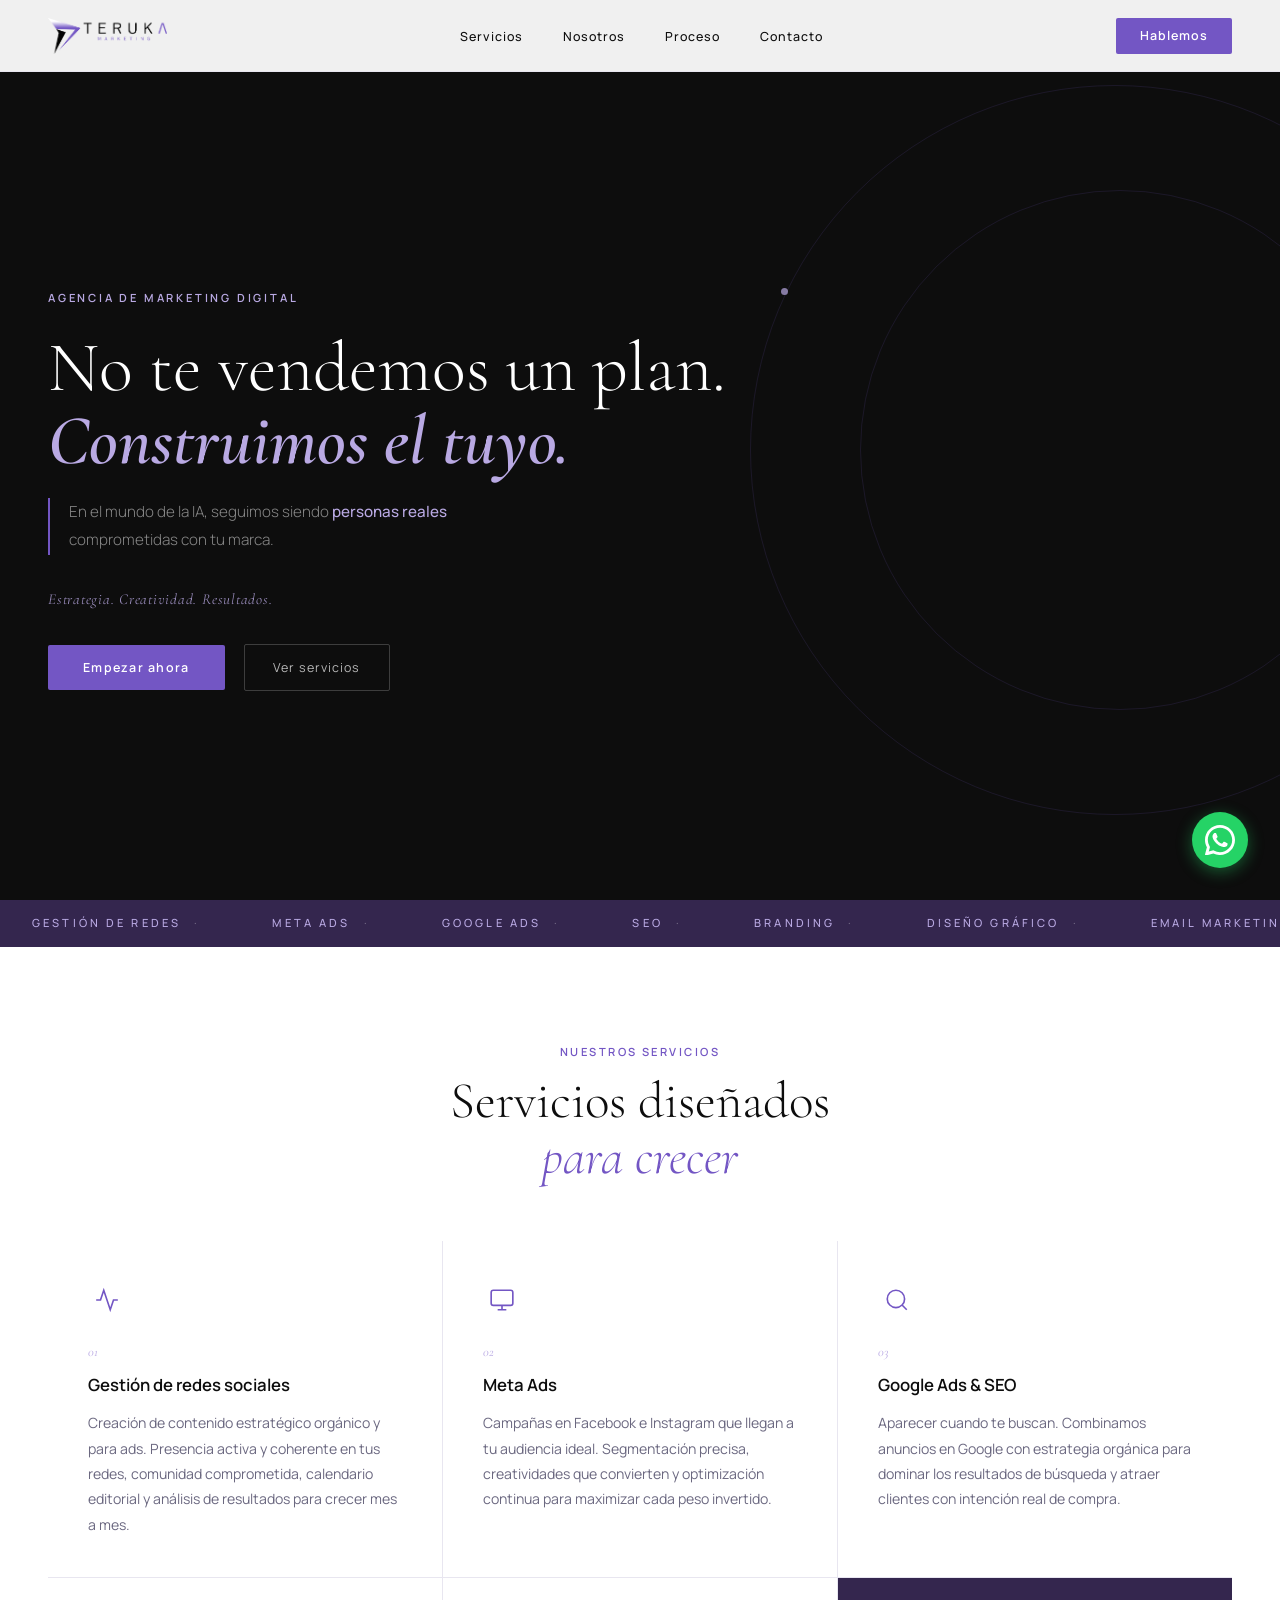
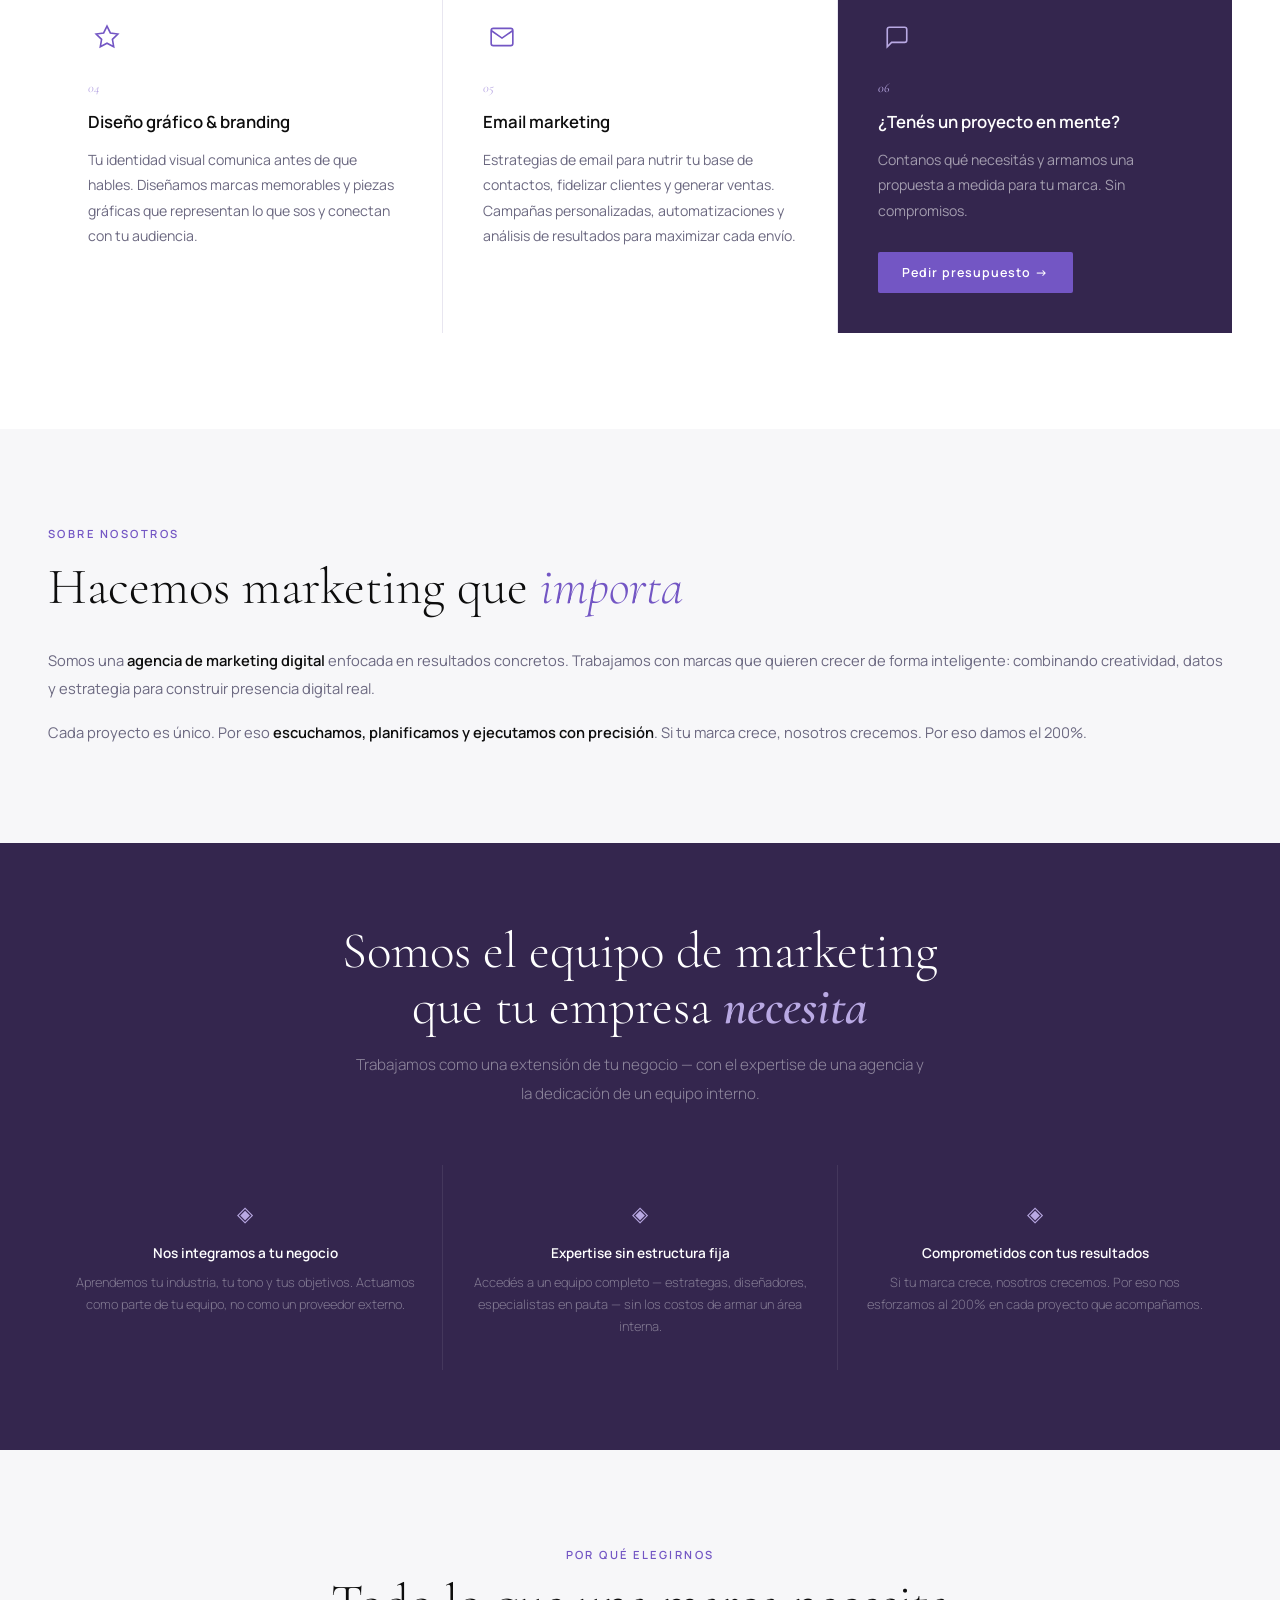
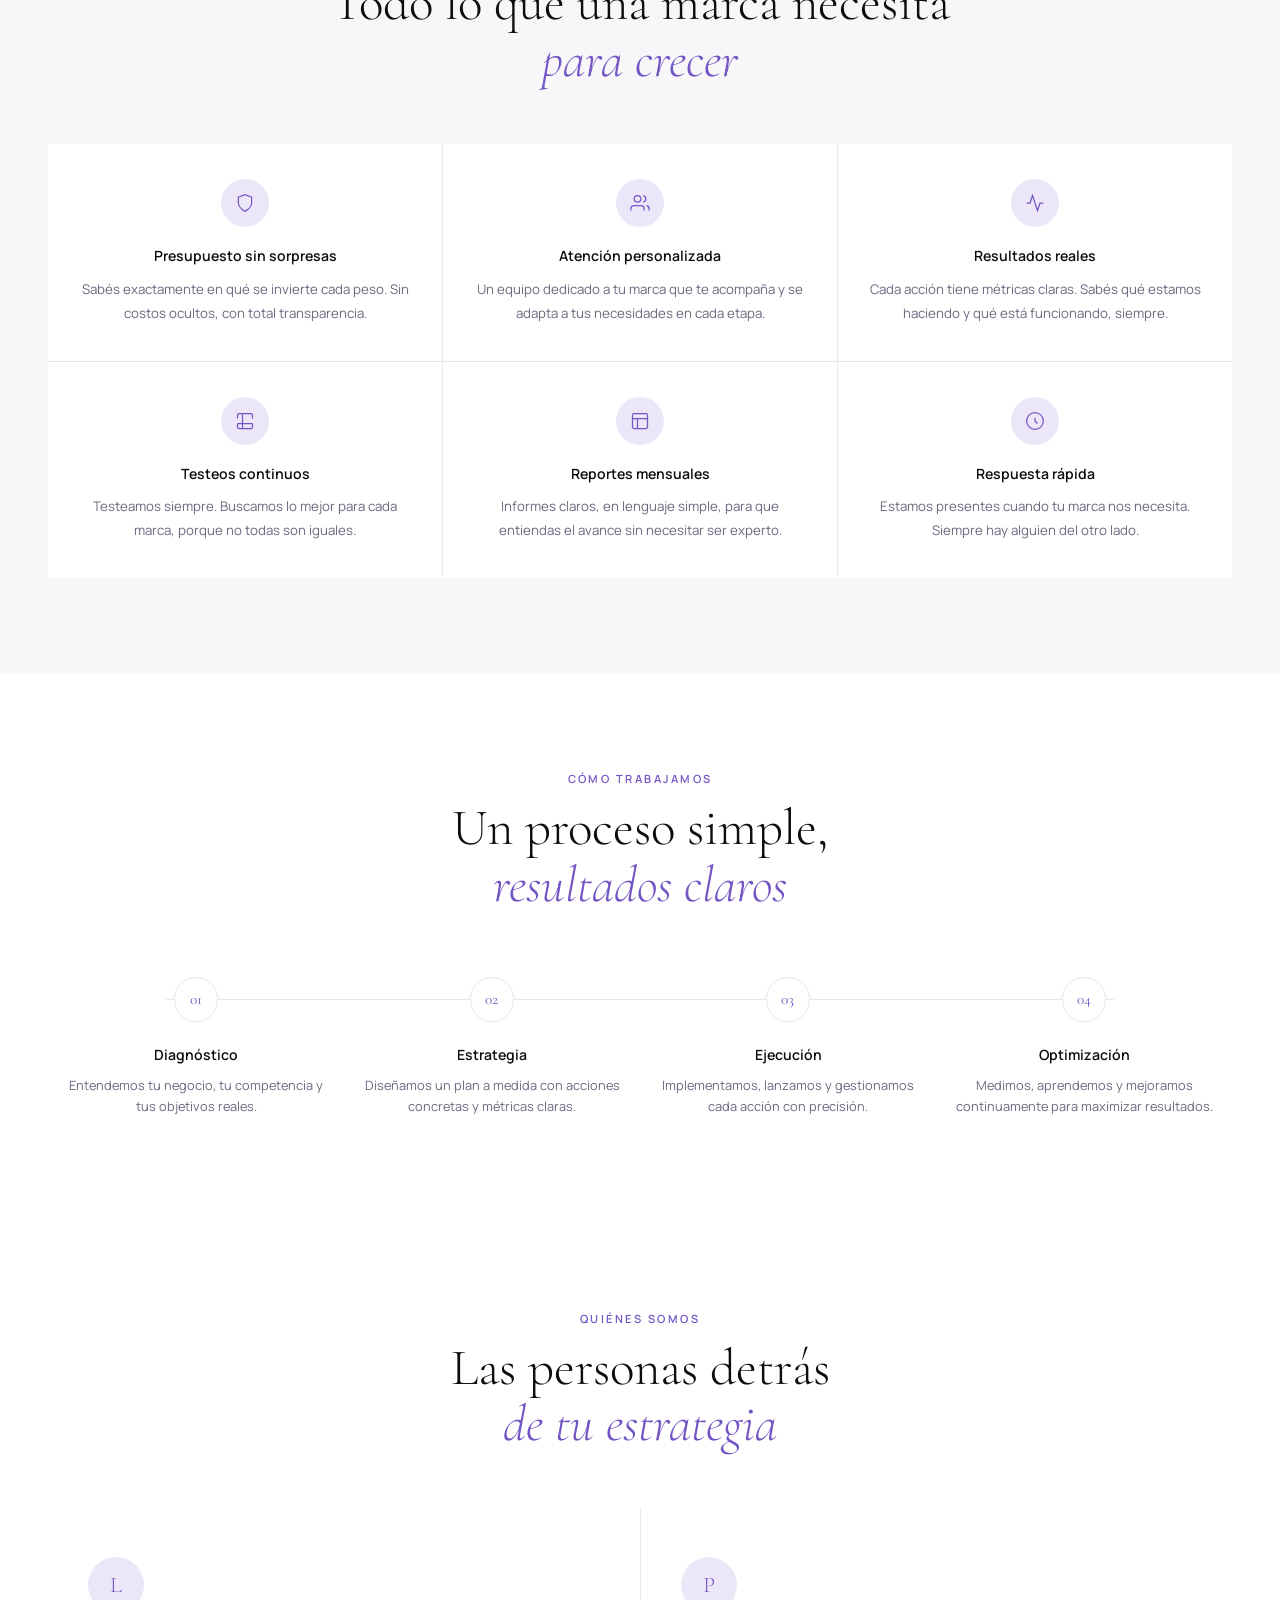
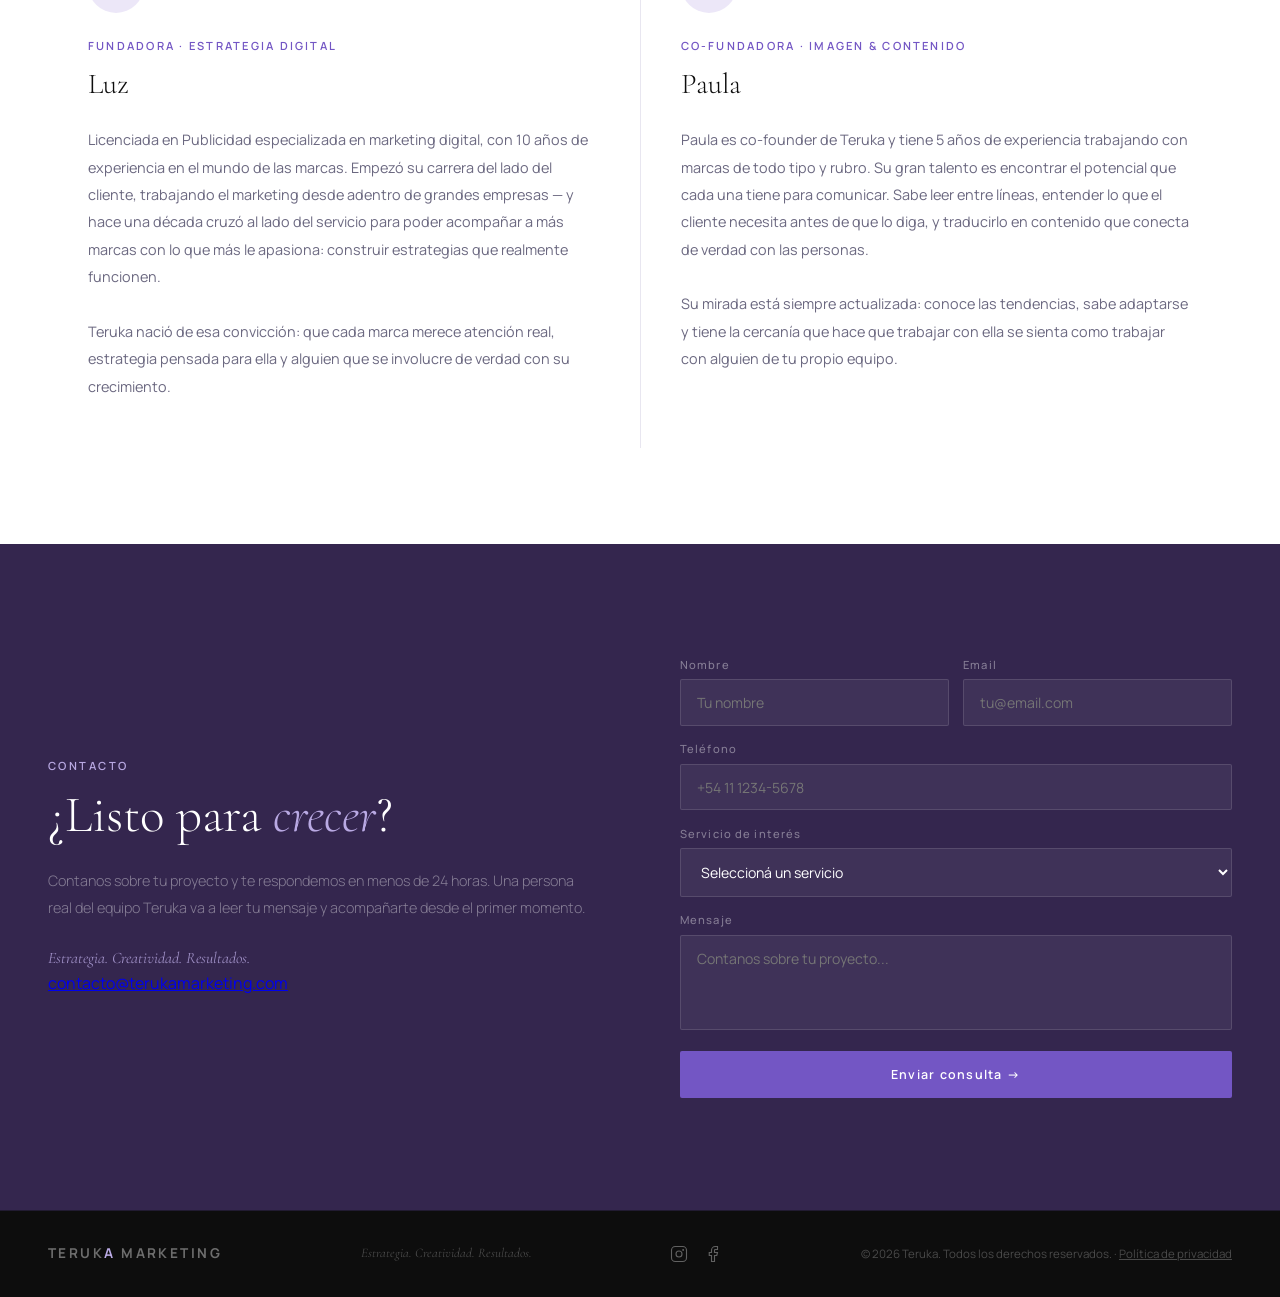
==== commit 45ca3033: "Add files via upload" ====
--- a/index.html
+++ b/index.html
@@ -9,6 +9,7 @@
   <meta name="description" content="Somos Teruka, tu equipo de marketing digital externo pero integrado. Estrategia a medida, Meta Ads, Google Ads, SEO, redes sociales y branding. Personas reales, resultados concretos.">
   <meta name="robots" content="index, follow">
   <meta name="google-site-verification" content="Epycf6hb0yD6rXR0CXgvN2WlVGTE7HreQMWPO1eZXPQ" />
+  <meta name="facebook-domain-verification" content="gx3it3jbynji7tk1lprxfcst1ey8bu" />
   <link rel="canonical" href="https://www.terukamarketing.com/">
 
   <!-- Open Graph (para compartir en redes sociales) -->
@@ -35,6 +36,37 @@
     function gtag(){dataLayer.push(arguments);}
     gtag('js', new Date());
     gtag('config', 'G-FQPHSH0H2D');
+  </script>
+
+  <!-- Schema.org — Datos estructurados -->
+  <script type="application/ld+json">
+  {
+    "@context": "https://schema.org",
+    "@type": "MarketingAgency",
+    "name": "Teruka Marketing",
+    "url": "https://www.terukamarketing.com",
+    "logo": "https://www.terukamarketing.com/img/logo-horizontal.png",
+    "description": "Agencia de marketing digital externa pero integrada. Estrategia a medida, Meta Ads, Google Ads, SEO, redes sociales y branding.",
+    "email": "contacto@terukamarketing.com",
+    "areaServed": "AR",
+    "knowsLanguage": "es",
+    "sameAs": [
+      "https://www.instagram.com/teruka.marketing/",
+      "https://www.facebook.com/profile.php?id=61590219536391"
+    ],
+    "founder": [
+      { "@type": "Person", "name": "Luz" },
+      { "@type": "Person", "name": "Paula" }
+    ],
+    "offers": [
+      { "@type": "Offer", "name": "Gestión de redes sociales" },
+      { "@type": "Offer", "name": "Meta Ads" },
+      { "@type": "Offer", "name": "Google Ads y SEO" },
+      { "@type": "Offer", "name": "Diseño gráfico y branding" },
+      { "@type": "Offer", "name": "Email marketing" },
+      { "@type": "Offer", "name": "Estrategia integral" }
+    ]
+  }
   </script>
 
   <!-- Meta Pixel Code -->
@@ -403,7 +435,7 @@
       <svg viewBox="0 0 24 24" fill="none" stroke="currentColor" stroke-width="1.5"><path d="M18 2h-3a5 5 0 0 0-5 5v3H7v4h3v8h4v-8h3l1-4h-4V7a1 1 0 0 1 1-1h3z"/></svg>
     </a>
   </div>
-  <span class="footer-copy">© 2026 Teruka. Todos los derechos reservados.</span>
+  <span class="footer-copy">© 2026 Teruka. Todos los derechos reservados. · <a href="/politica-de-privacidad" style="color:inherit">Política de privacidad</a></span>
 </footer>
 
 <!-- Botón flotante de WhatsApp -->
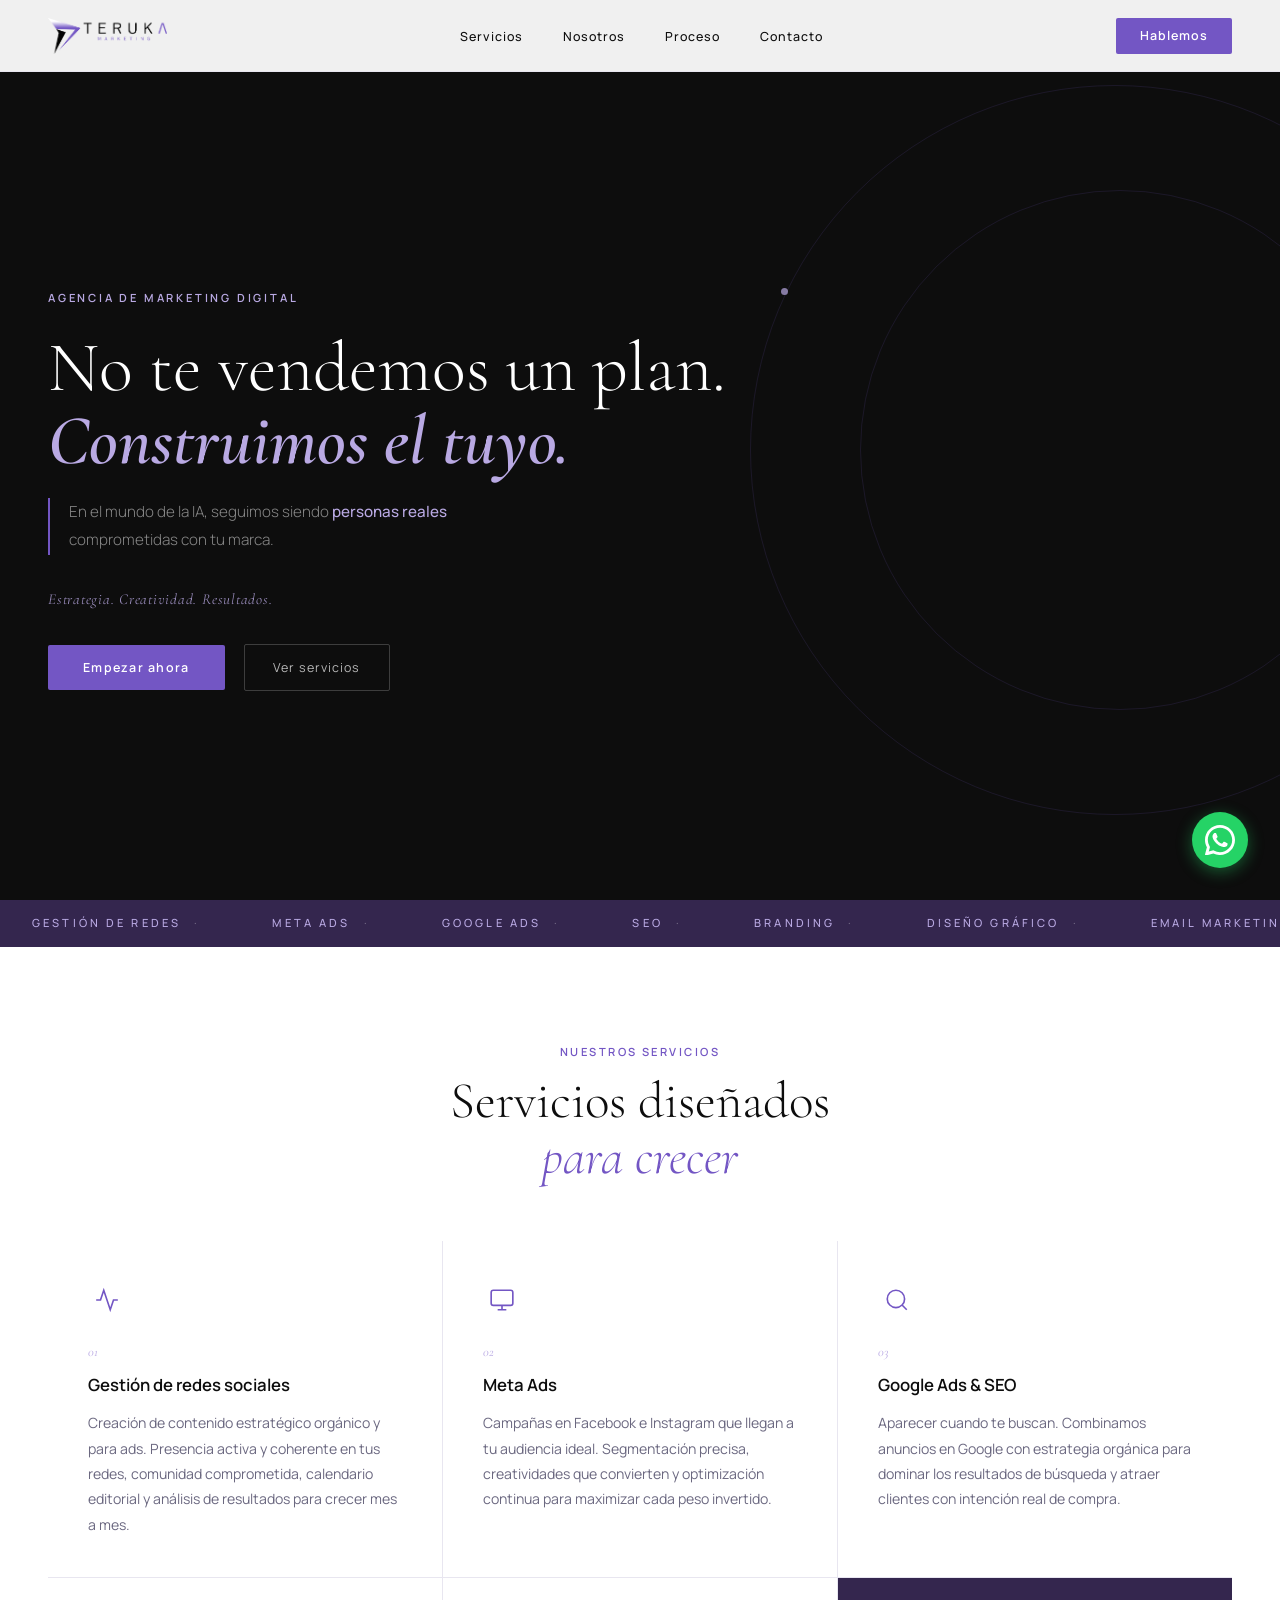
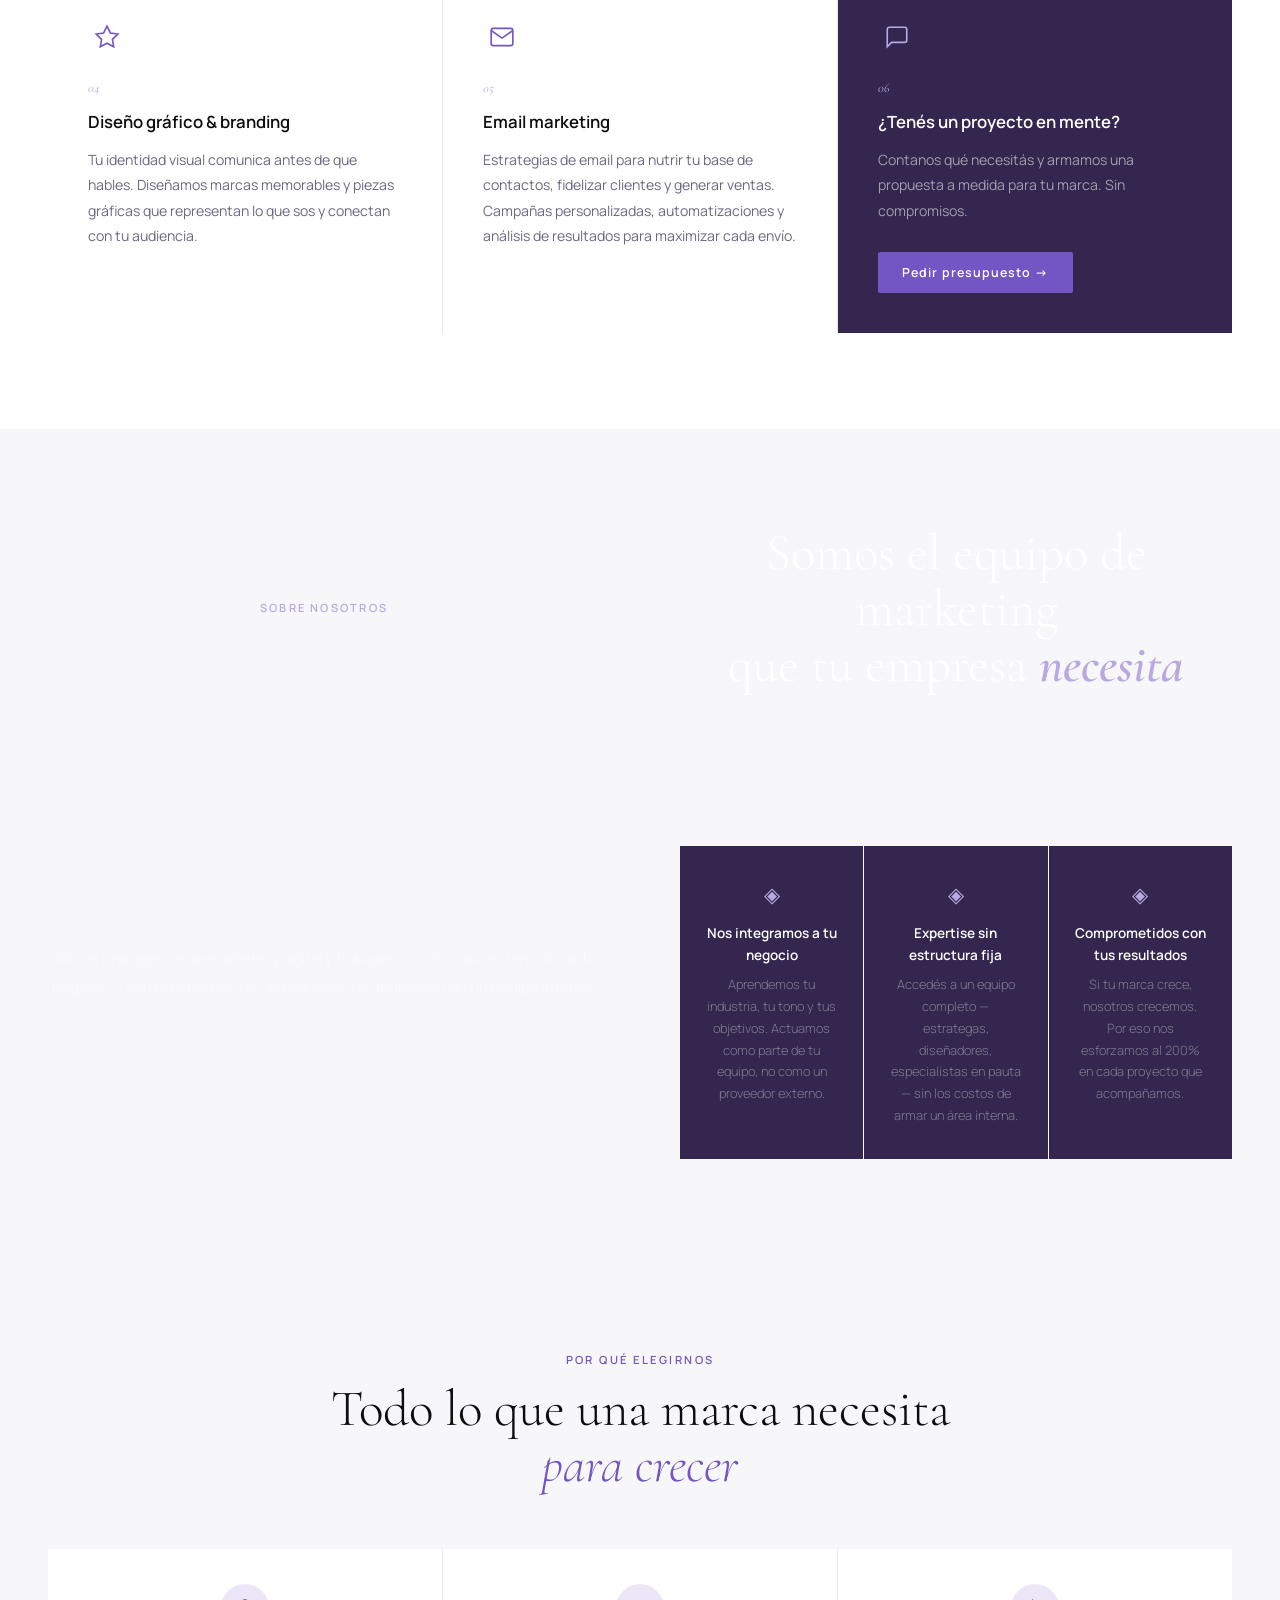
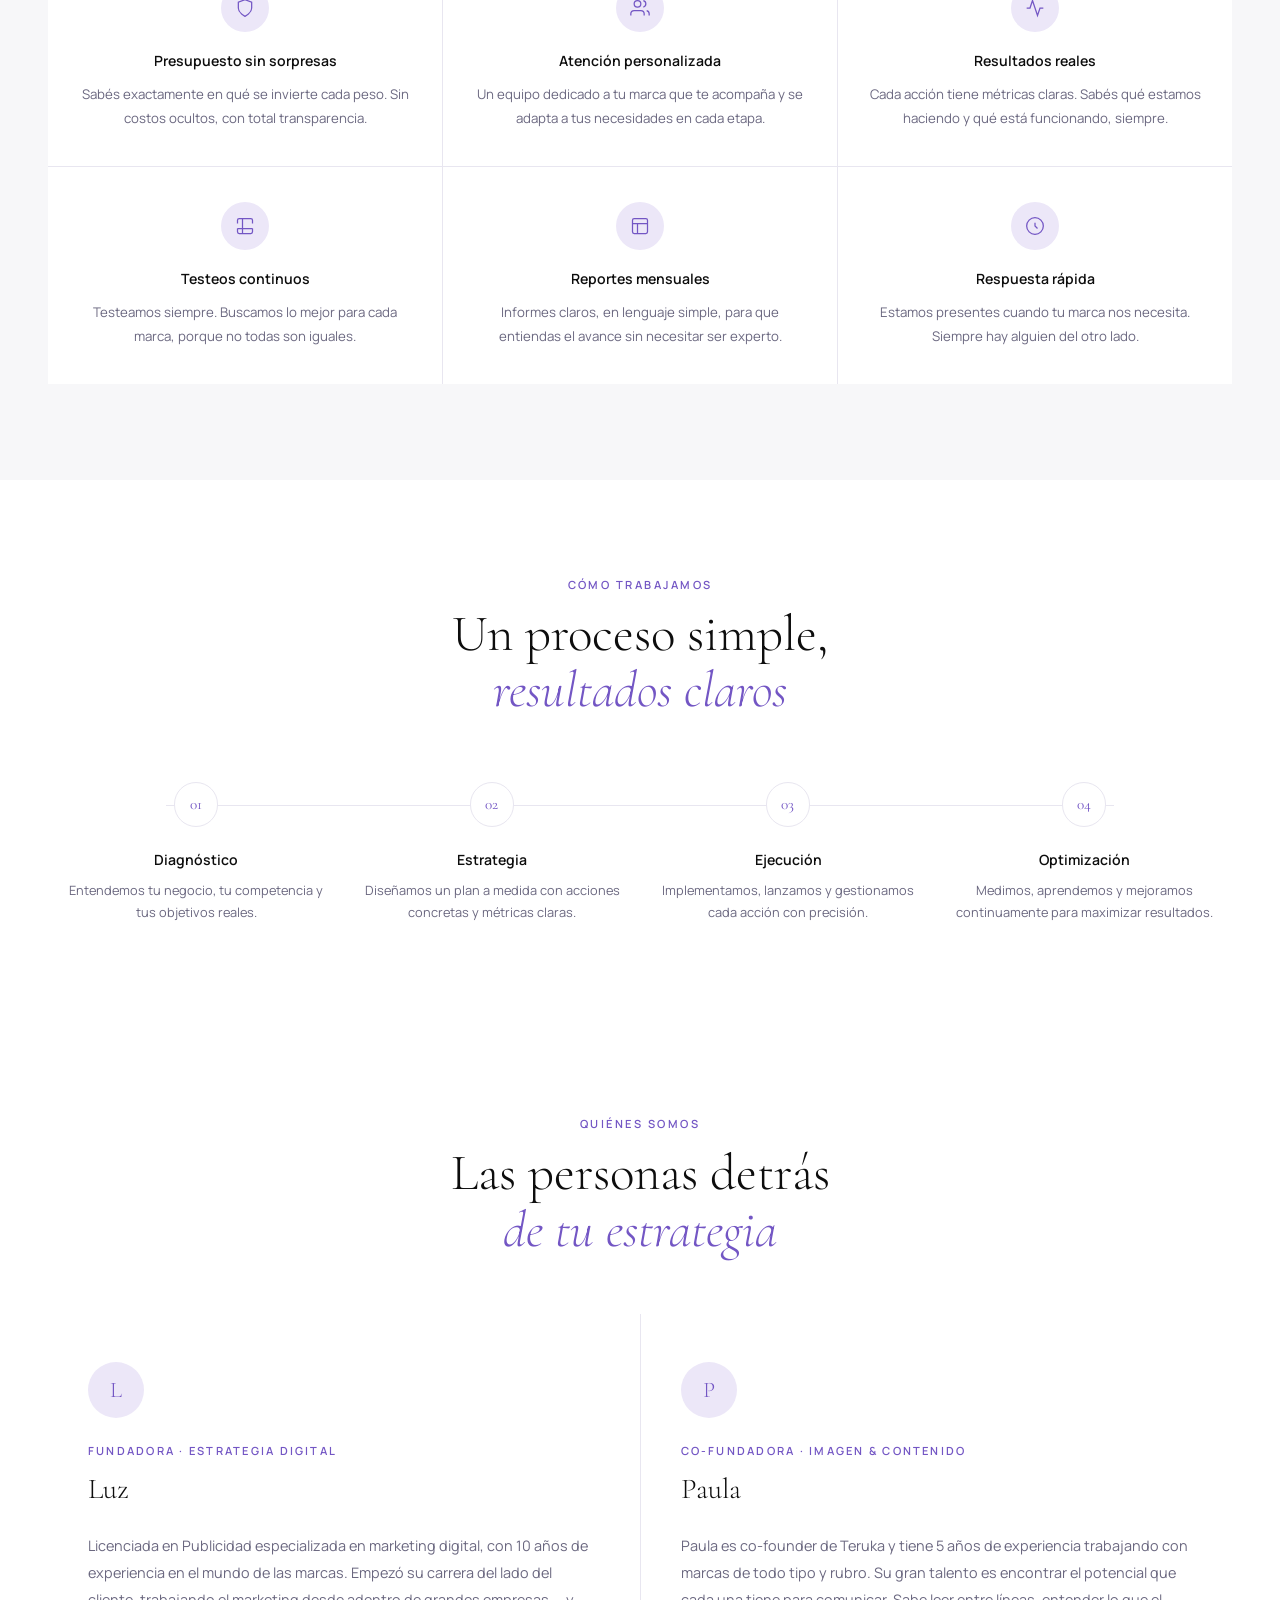
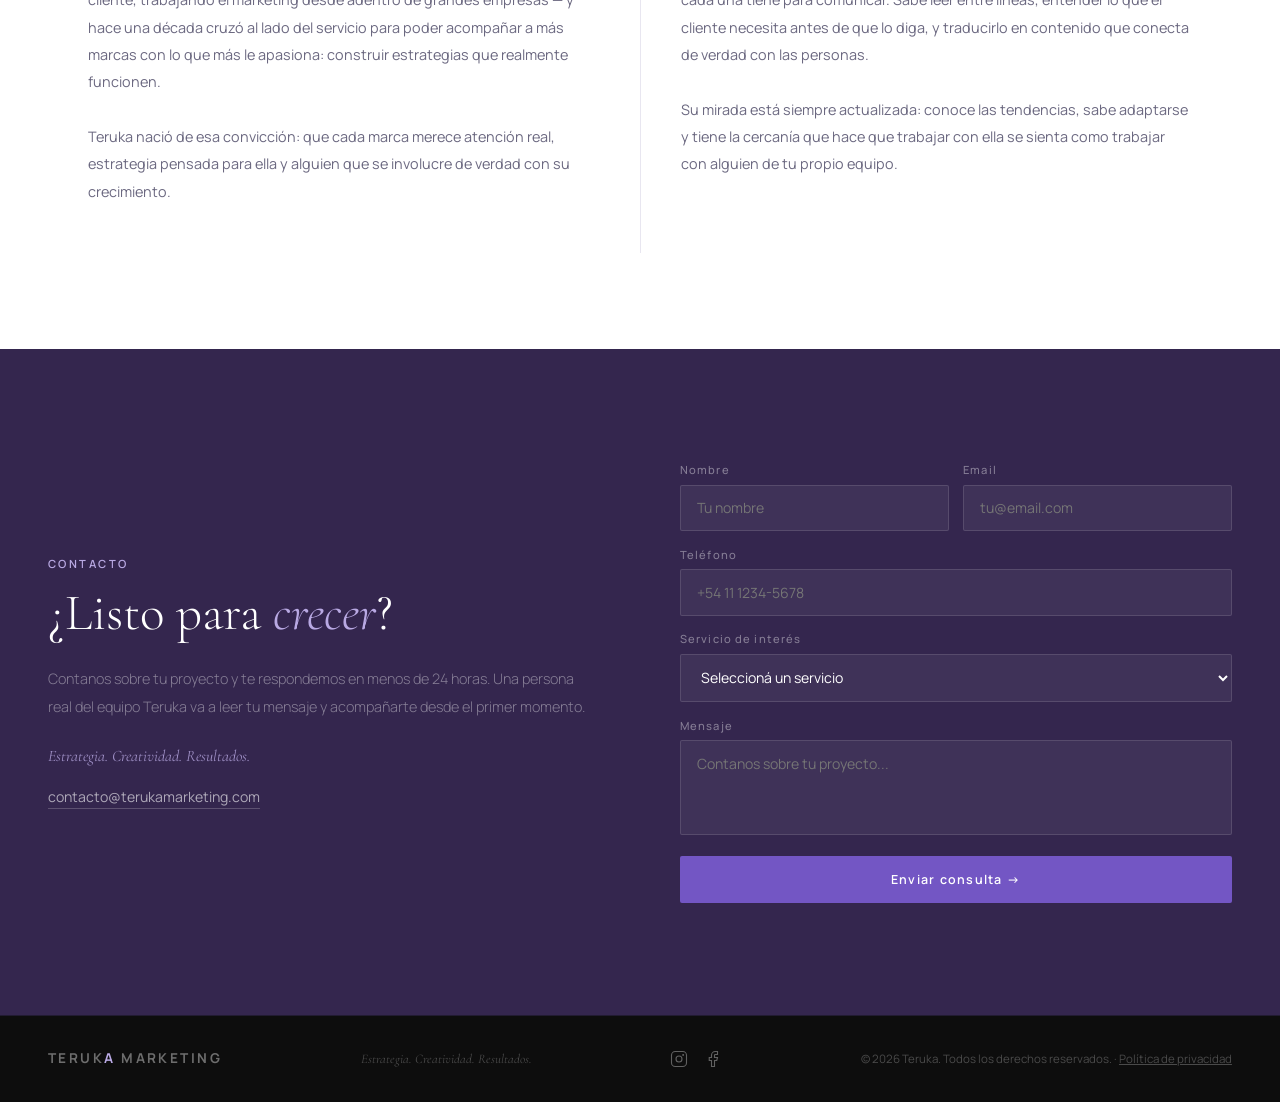
==== commit ae6a882c: "Add files via upload" ====
--- a/index.html
+++ b/index.html
@@ -241,23 +241,12 @@
 </section>
 
 <!-- ============================================
-     NOSOTROS
-============================================ -->
-<section id="nosotros" style="grid-template-columns:1fr">
-  <div>
-    <p class="about-label">Sobre nosotros</p>
-    <h2 class="about-title">Hacemos marketing que <em>importa</em></h2>
-    <p class="about-text">Somos una <strong>agencia de marketing digital</strong> enfocada en resultados concretos. Trabajamos con marcas que quieren crecer de forma inteligente: combinando creatividad, datos y estrategia para construir presencia digital real.</p>
-    <p class="about-text" style="margin-top:1rem">Cada proyecto es único. Por eso <strong>escuchamos, planificamos y ejecutamos con precisión</strong>. Si tu marca crece, nosotros crecemos. Por eso damos el 200%.</p>
-  </div>
-</section>
-
-<!-- ============================================
-     BANNER EQUIPO
-============================================ -->
-<div class="equipo-banner">
+     NOSOTROS + BANNER EQUIPO (fusionados)
+============================================ -->
+<div class="equipo-banner" id="nosotros">
+  <p class="equipo-banner-label">Sobre nosotros</p>
   <h2 class="equipo-banner-title">Somos el equipo de marketing<br>que tu empresa <strong>necesita</strong></h2>
-  <p class="equipo-banner-sub">Trabajamos como una extensión de tu negocio — con el expertise de una agencia y la dedicación de un equipo interno.</p>
+  <p class="equipo-banner-sub">Somos una agencia de marketing digital y trabajamos como una extensión de tu negocio — con el expertise de una agencia y la dedicación de un equipo interno.</p>
   <div class="equipo-features">
     <div class="equipo-feature">
       <div class="equipo-feature-icon">◈</div>
--- a/css/styles.css
+++ b/css/styles.css
@@ -323,6 +323,14 @@
    BANNER EQUIPO
 ============================================ */
 .equipo-banner { background: var(--purple-dark); padding: 5rem 3rem; text-align: center; }
+.equipo-banner-label {
+  font-size: 0.7rem;
+  letter-spacing: 0.2em;
+  text-transform: uppercase;
+  color: var(--purple-light);
+  font-weight: 600;
+  margin-bottom: 1.2rem;
+}
 .equipo-banner-title {
   font-family: var(--font-display);
   font-size: clamp(2rem, 4vw, 3.6rem);
@@ -493,6 +501,19 @@
   font-style: italic;
   margin-top: 1.5rem;
   opacity: 0.8;
+}
+.contact-email {
+  display: inline-block;
+  margin-top: 1rem;
+  color: rgba(255,255,255,0.6);
+  font-size: 0.88rem;
+  text-decoration: none;
+  border-bottom: 1px solid rgba(255,255,255,0.2);
+  transition: color 0.2s, border-color 0.2s;
+}
+.contact-email:hover {
+  color: var(--purple-light);
+  border-color: var(--purple-light);
 }
 
 .contact-form { display: flex; flex-direction: column; gap: 0.9rem; }
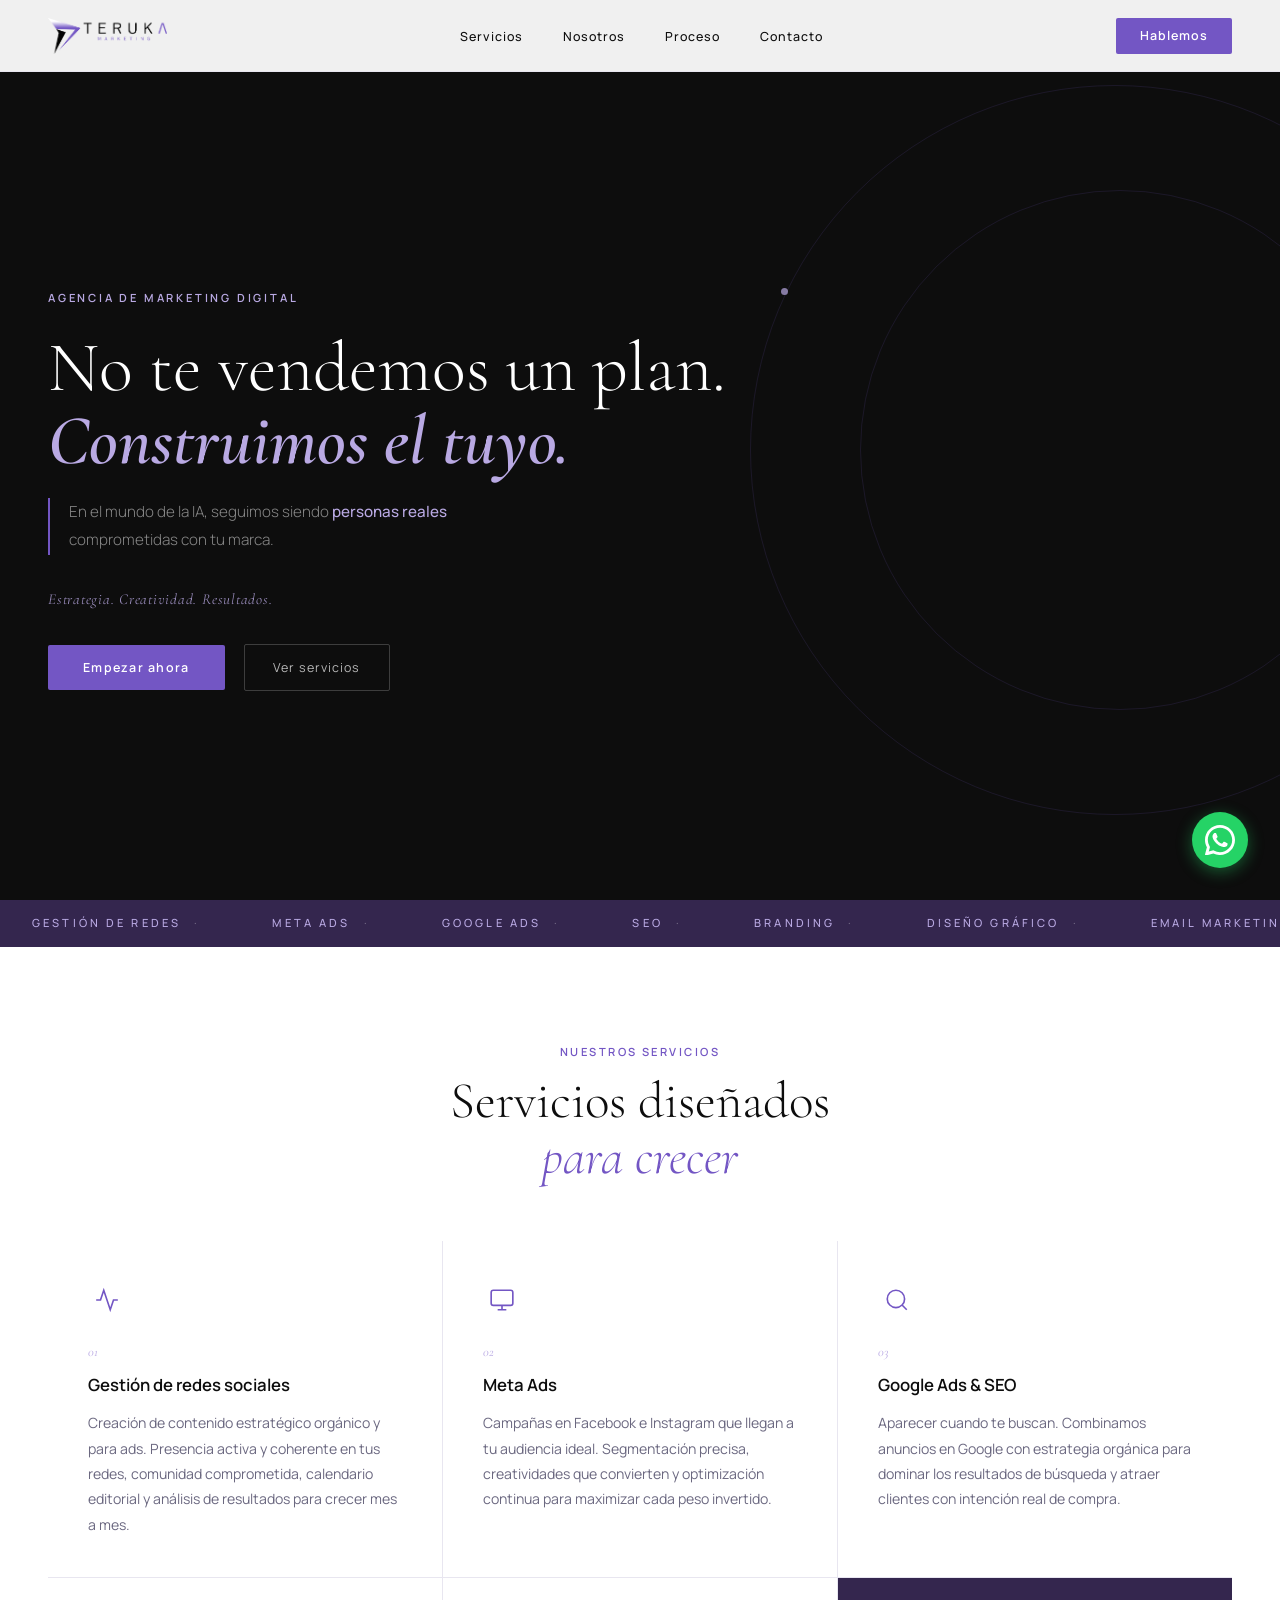
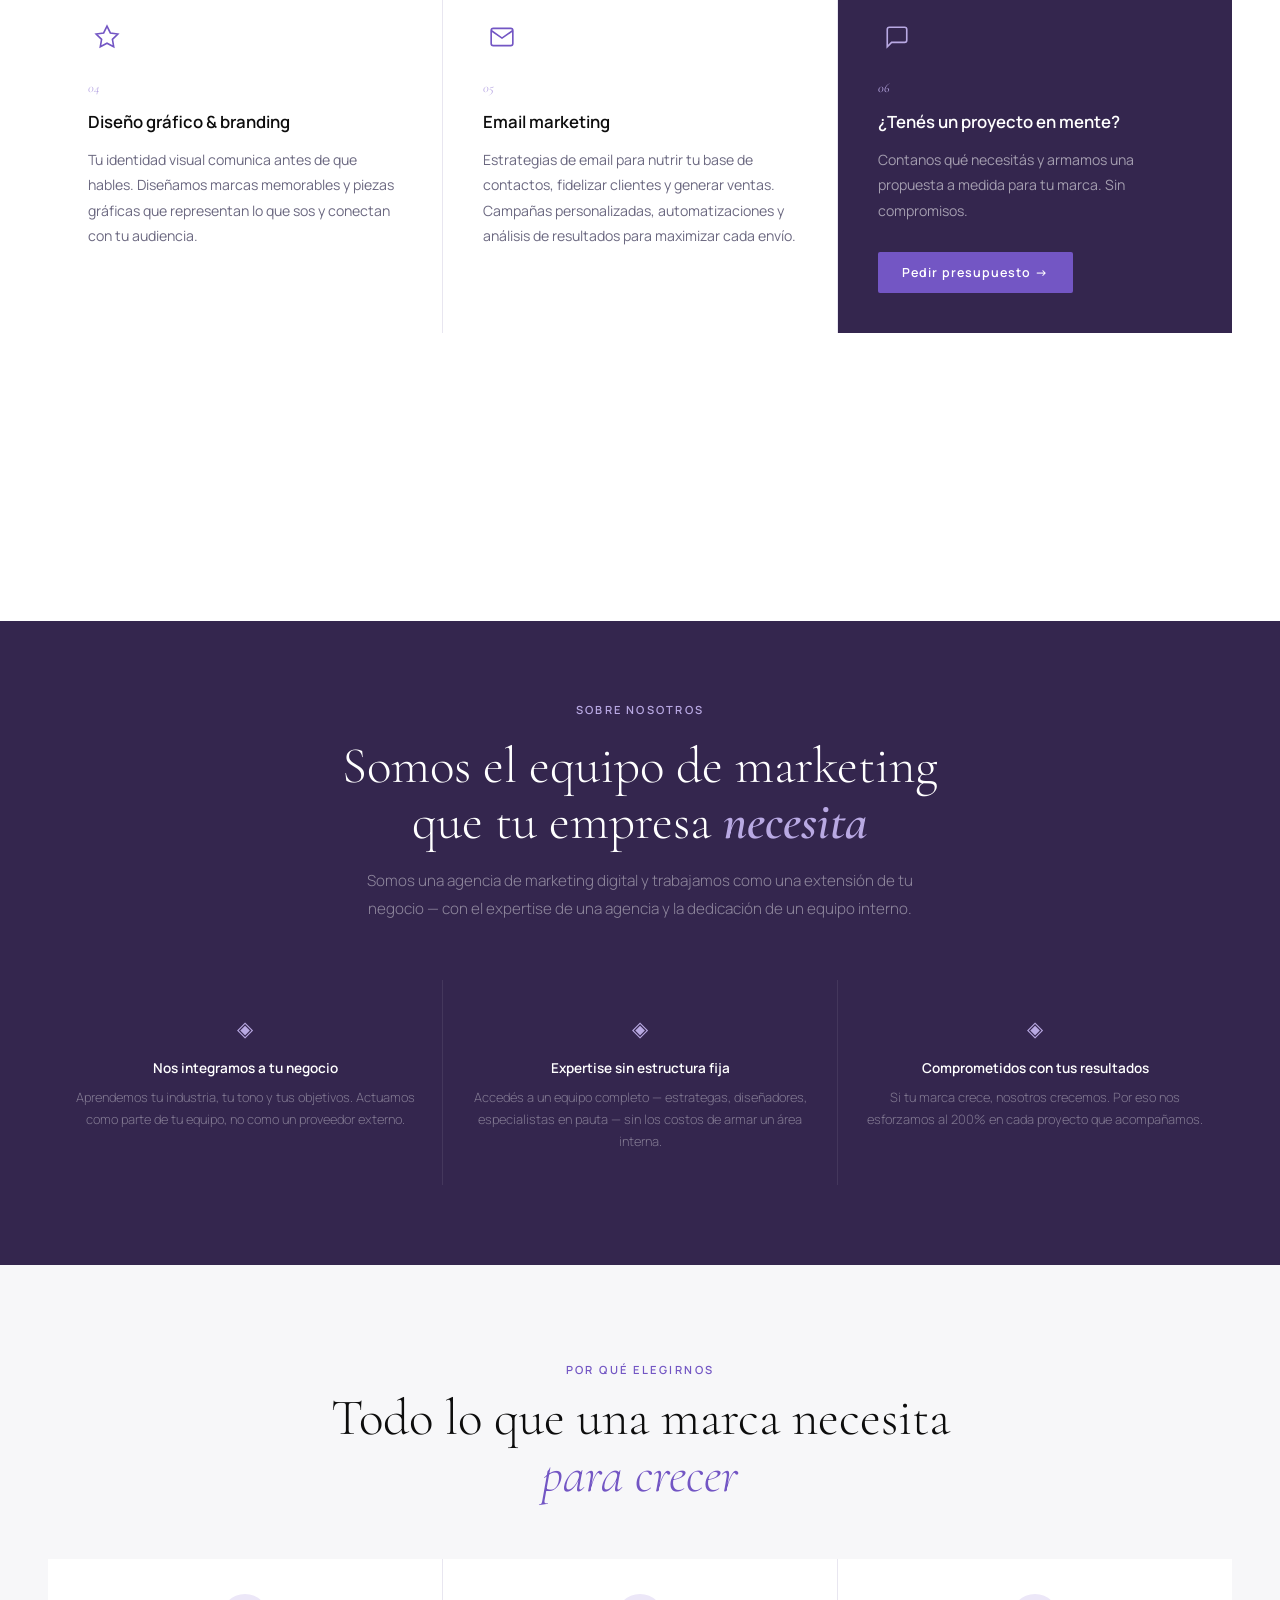
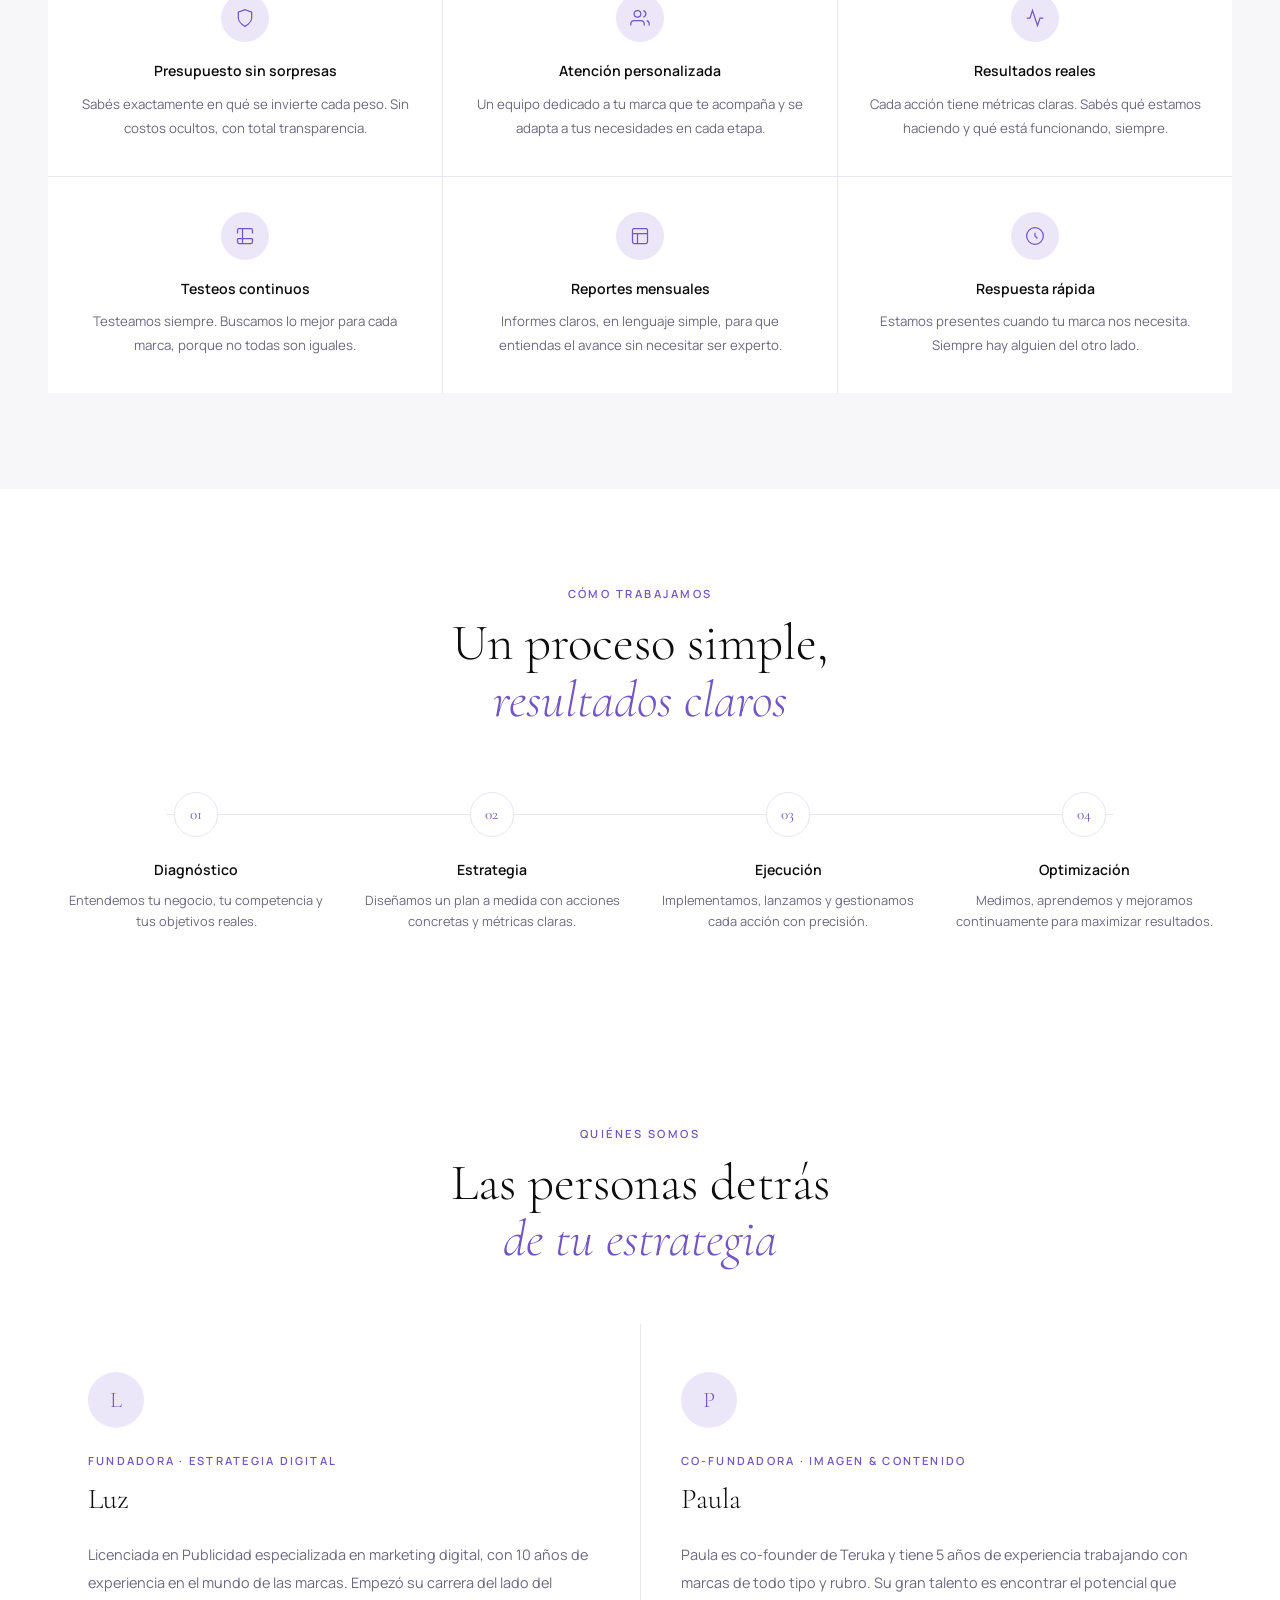
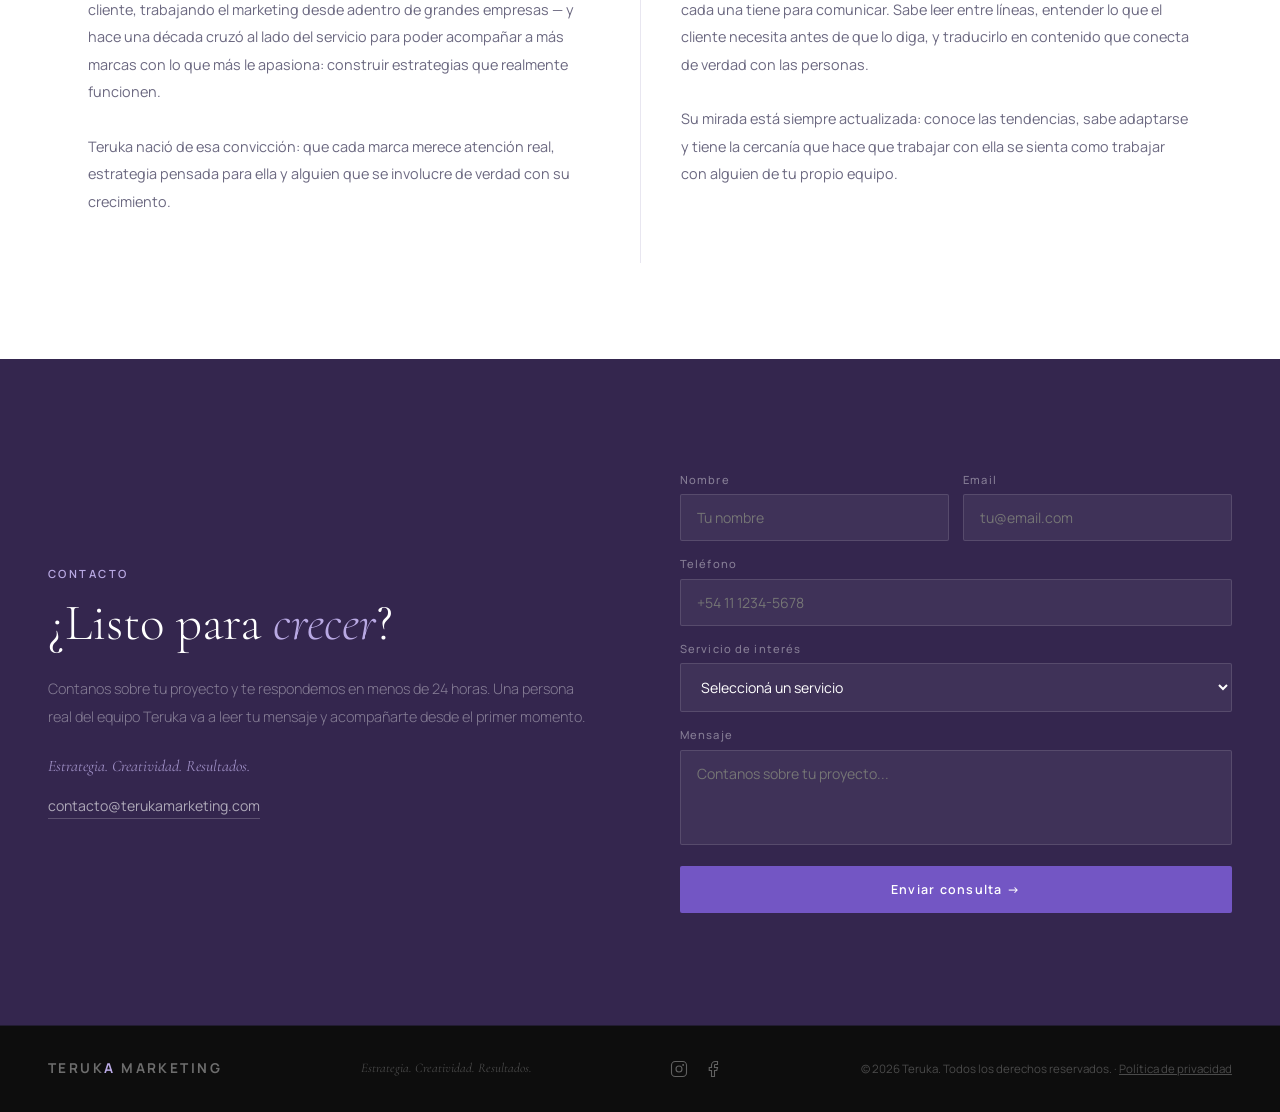
==== commit 5e78e57c: "Add files via upload" ====
--- a/index.html
+++ b/index.html
@@ -243,7 +243,8 @@
 <!-- ============================================
      NOSOTROS + BANNER EQUIPO (fusionados)
 ============================================ -->
-<div class="equipo-banner" id="nosotros">
+<span id="nosotros" style="display:block;height:0;visibility:hidden"></span>
+<div class="equipo-banner">
   <p class="equipo-banner-label">Sobre nosotros</p>
   <h2 class="equipo-banner-title">Somos el equipo de marketing<br>que tu empresa <strong>necesita</strong></h2>
   <p class="equipo-banner-sub">Somos una agencia de marketing digital y trabajamos como una extensión de tu negocio — con el expertise de una agencia y la dedicación de un equipo interno.</p>
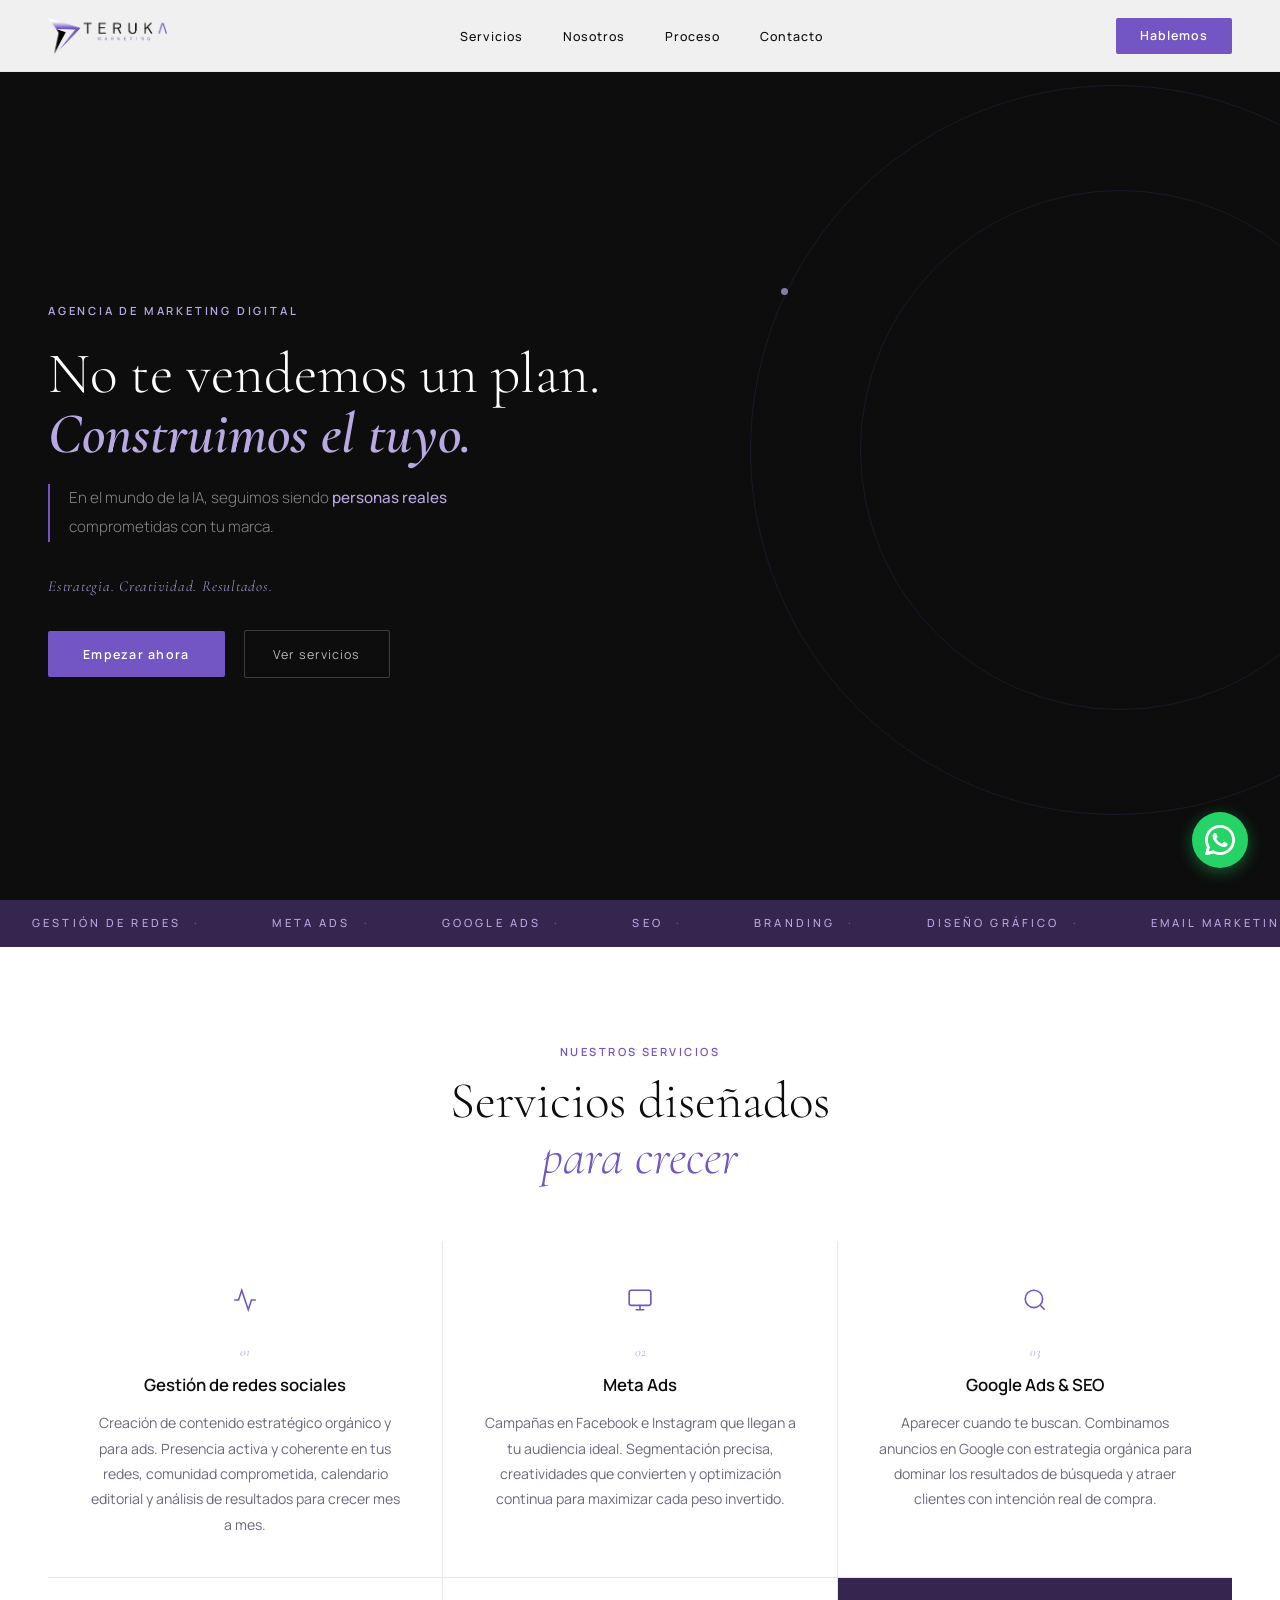
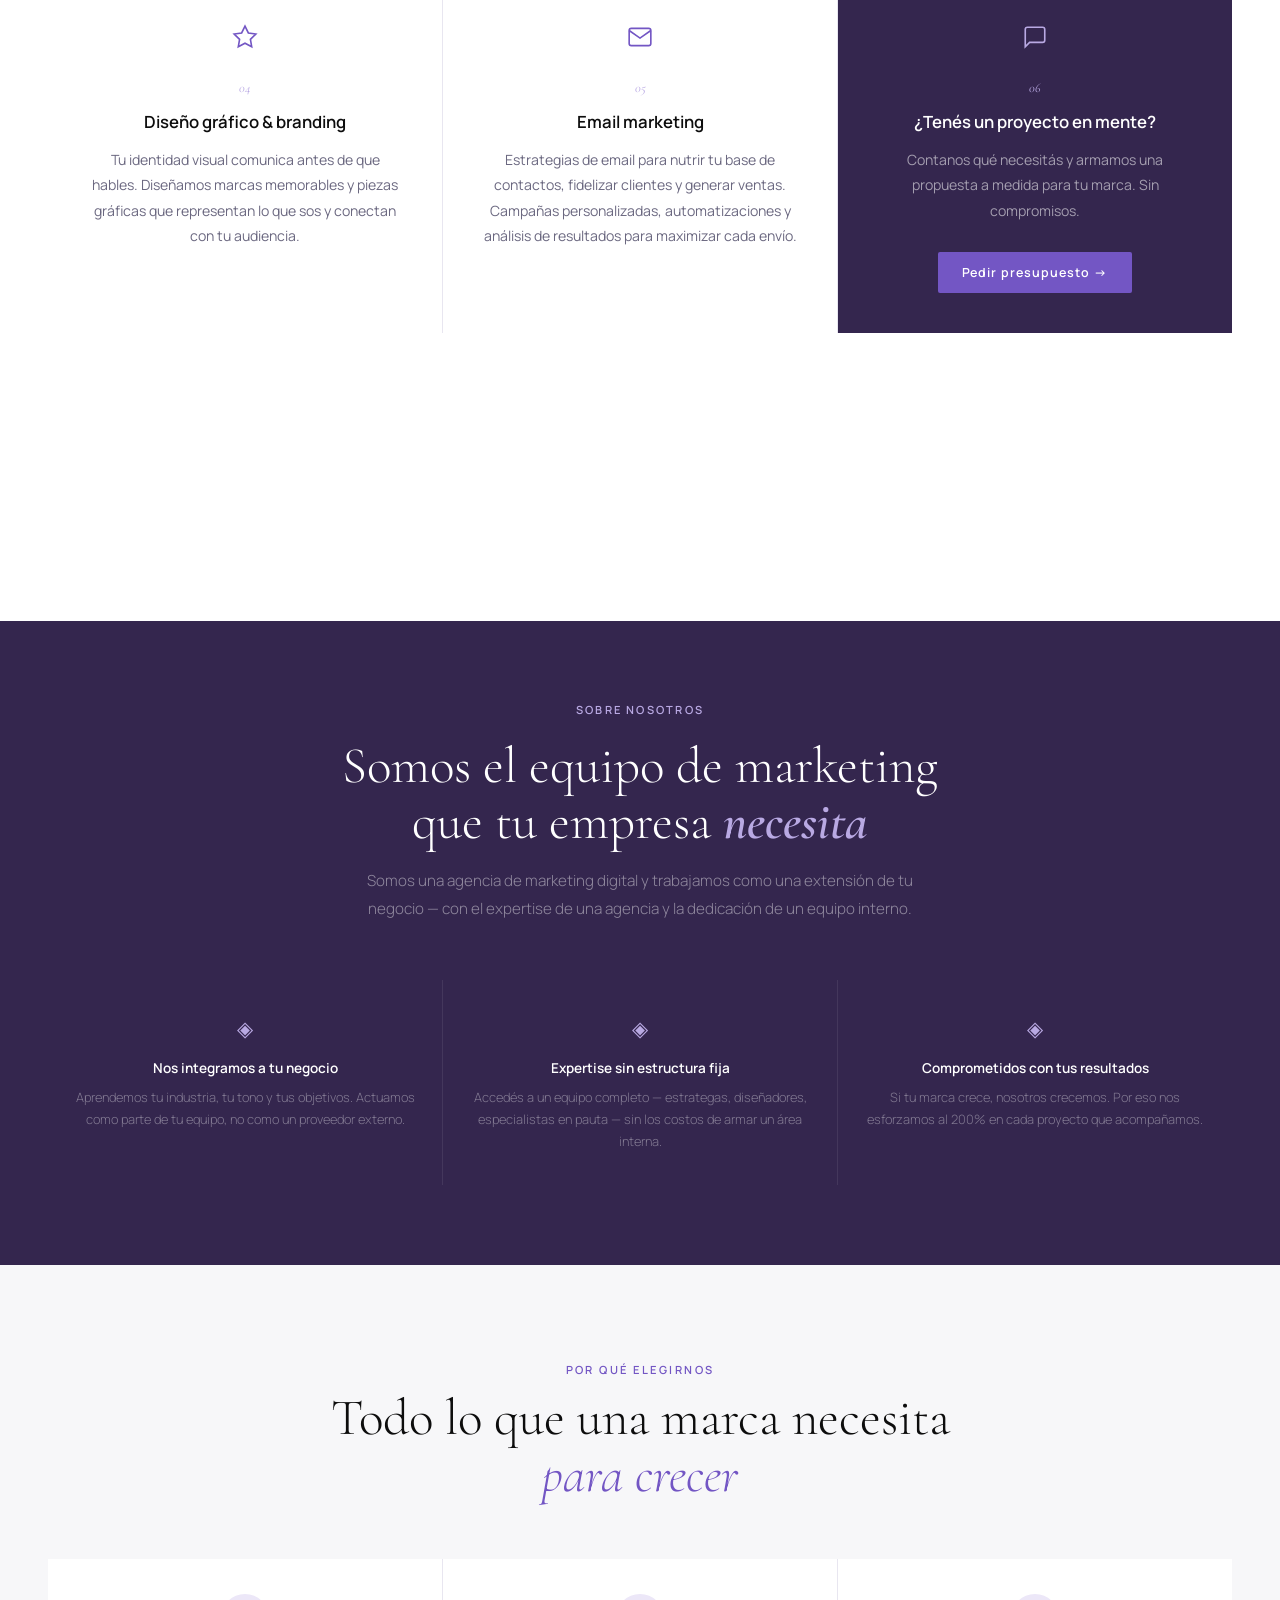
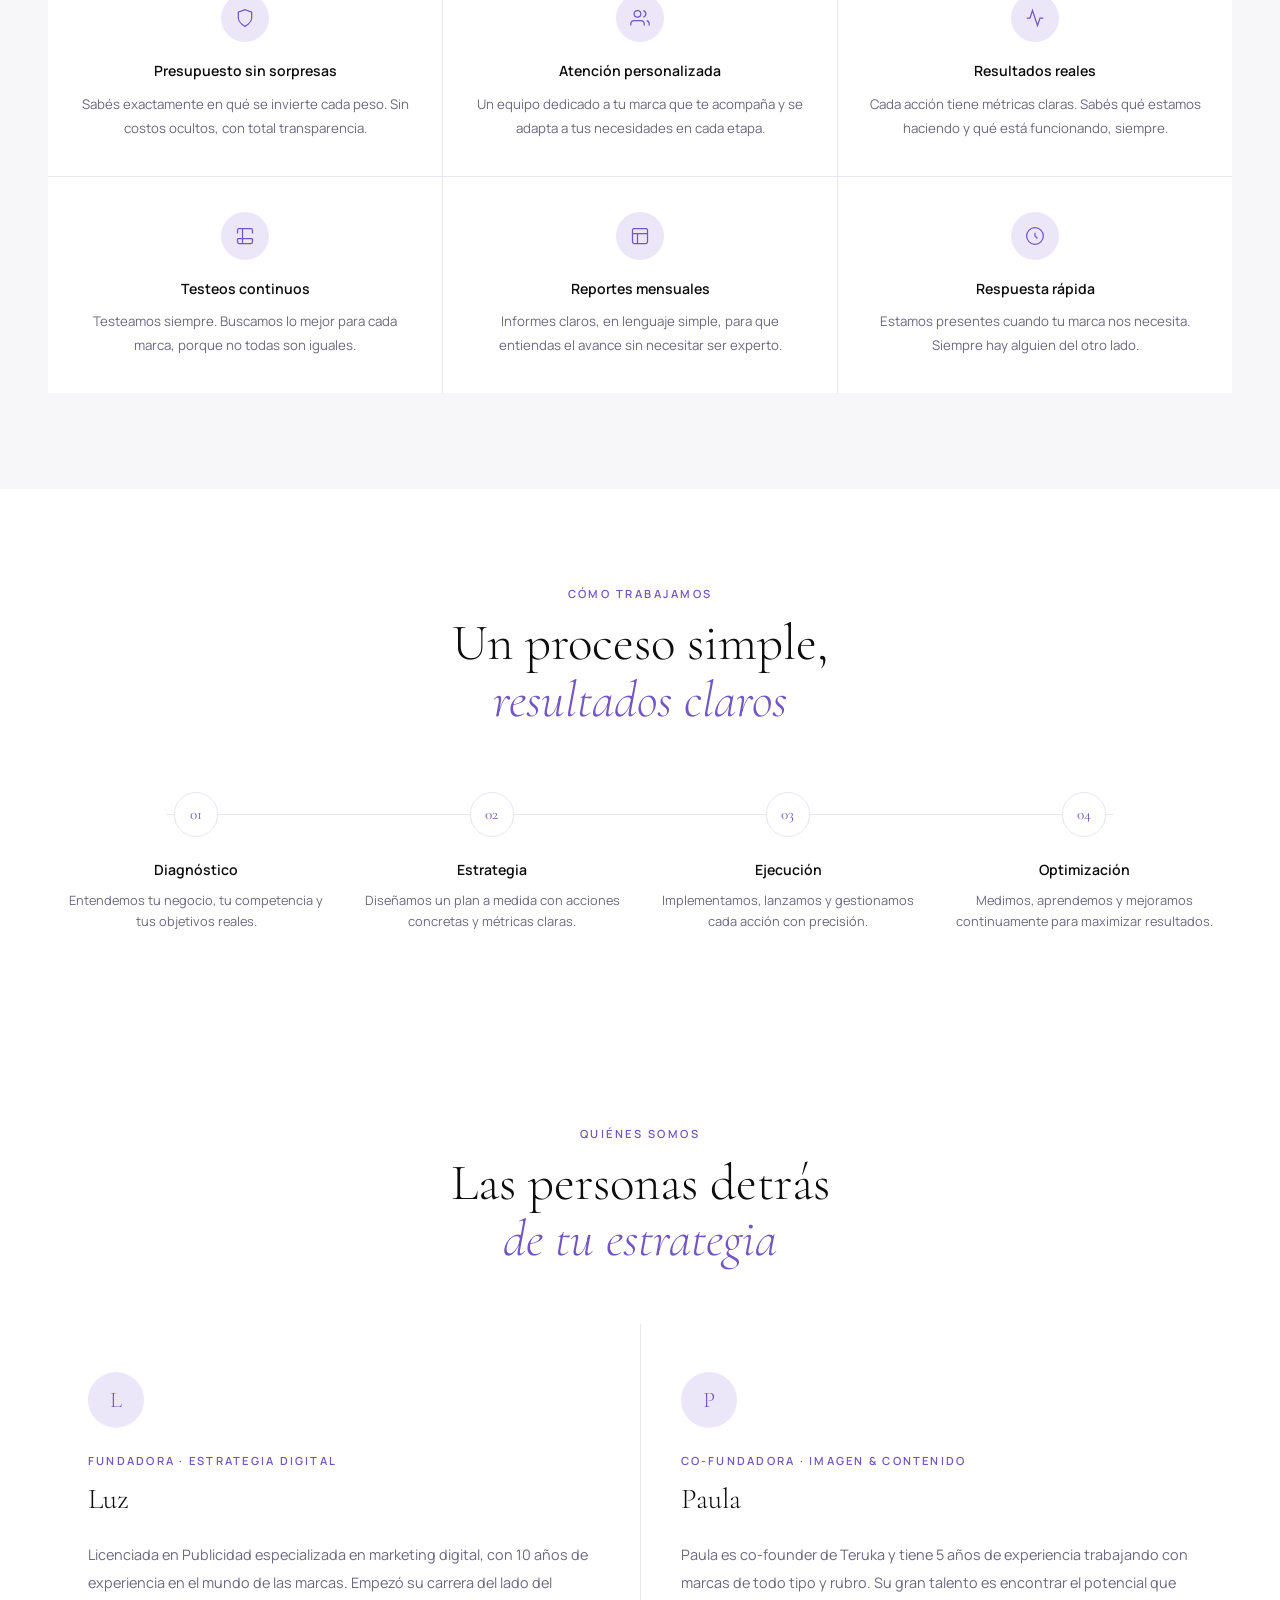
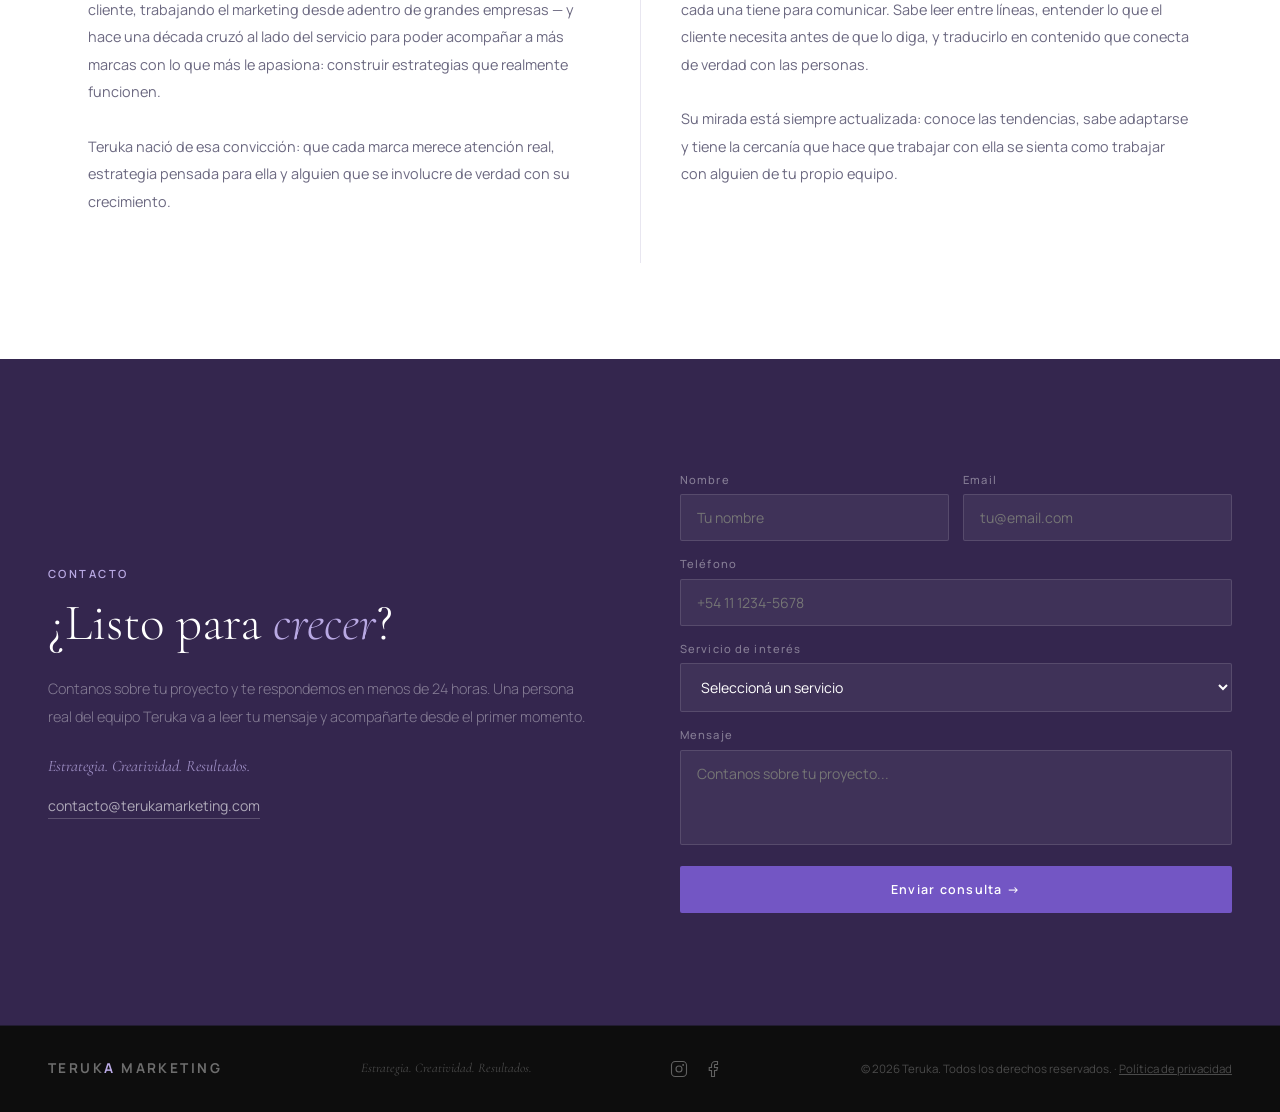
==== commit 3bc27b1e: "Add files via upload" ====
--- a/index.html
+++ b/index.html
@@ -220,7 +220,7 @@
       <p class="service-desc">Estrategias de email para nutrir tu base de contactos, fidelizar clientes y generar ventas. Campañas personalizadas, automatizaciones y análisis de resultados para maximizar cada envío.</p>
     </div>
 
-    <div class="service-card" style="display:flex;flex-direction:column;align-items:flex-start;justify-content:space-between;background:var(--purple-dark);">
+    <div class="service-card" style="display:flex;flex-direction:column;align-items:center;justify-content:space-between;background:var(--purple-dark);text-align:center;">
       <div>
         <div class="service-icon">
           <svg viewBox="0 0 24 24" style="stroke:#B9A9E3"><path d="M21 15a2 2 0 0 1-2 2H7l-4 4V5a2 2 0 0 1 2-2h14a2 2 0 0 1 2 2z"/></svg>
--- a/css/styles.css
+++ b/css/styles.css
@@ -119,7 +119,7 @@
 }
 .hero-title {
   font-family: var(--font-display);
-  font-size: clamp(2.8rem, 5.5vw, 5rem);
+  font-size: clamp(2.8rem, 4.5vw, 4.2rem);
   font-weight: 300;
   line-height: 1.05;
   margin-bottom: 1.2rem;
@@ -232,6 +232,7 @@
   transition: all 0.3s;
   position: relative;
   overflow: hidden;
+  text-align: center;
 }
 .service-card::before {
   content: '';
@@ -248,16 +249,18 @@
 
 .service-card.featured {
   grid-column: span 3;
-  display: grid;
-  grid-template-columns: auto 1fr;
-  gap: 2rem;
-  align-items: start;
+  display: flex;
+  flex-direction: column;
+  align-items: center;
+  text-align: center;
   background: var(--purple-ultra);
 }
 .service-card.featured::before { transform: scaleY(1); }
 
 .service-icon {
   width: 38px; height: 38px;
+  margin-left: auto;
+  margin-right: auto;
   margin-bottom: 1.4rem;
   display: flex;
   align-items: center;
